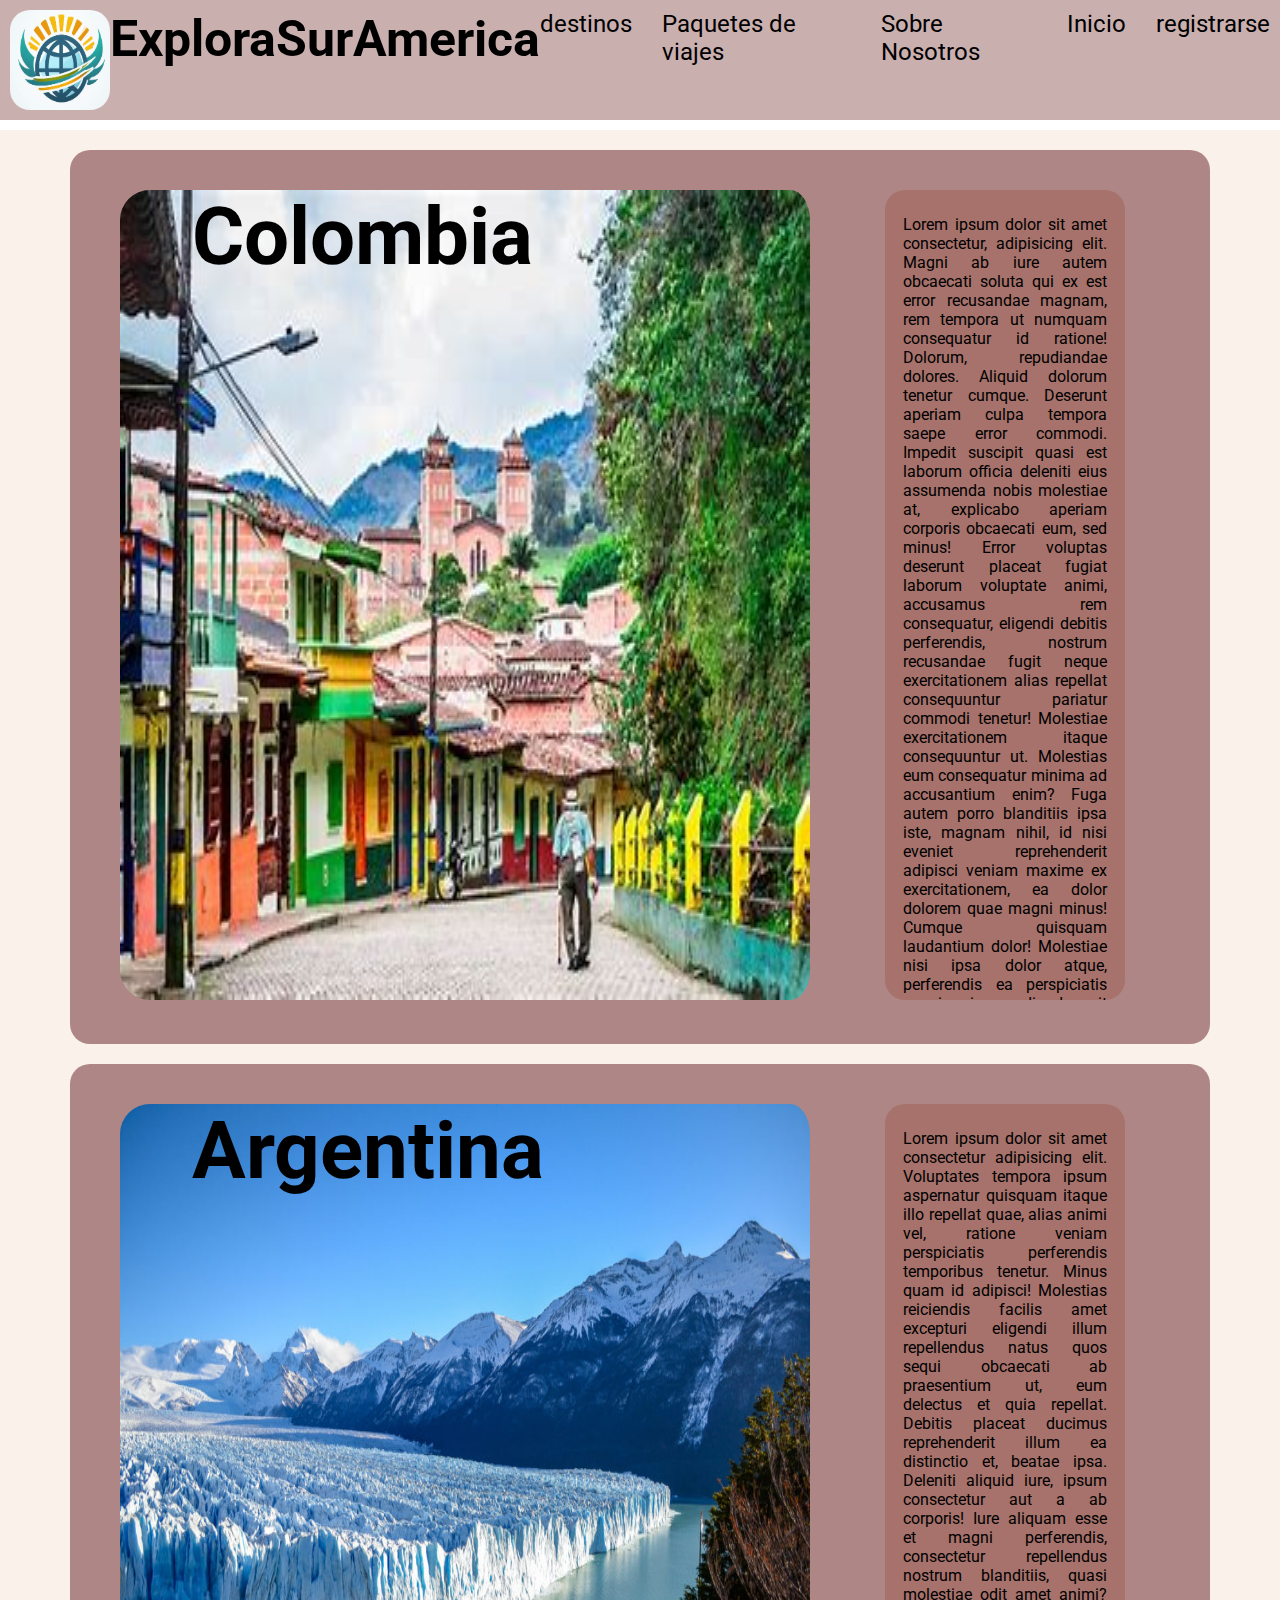
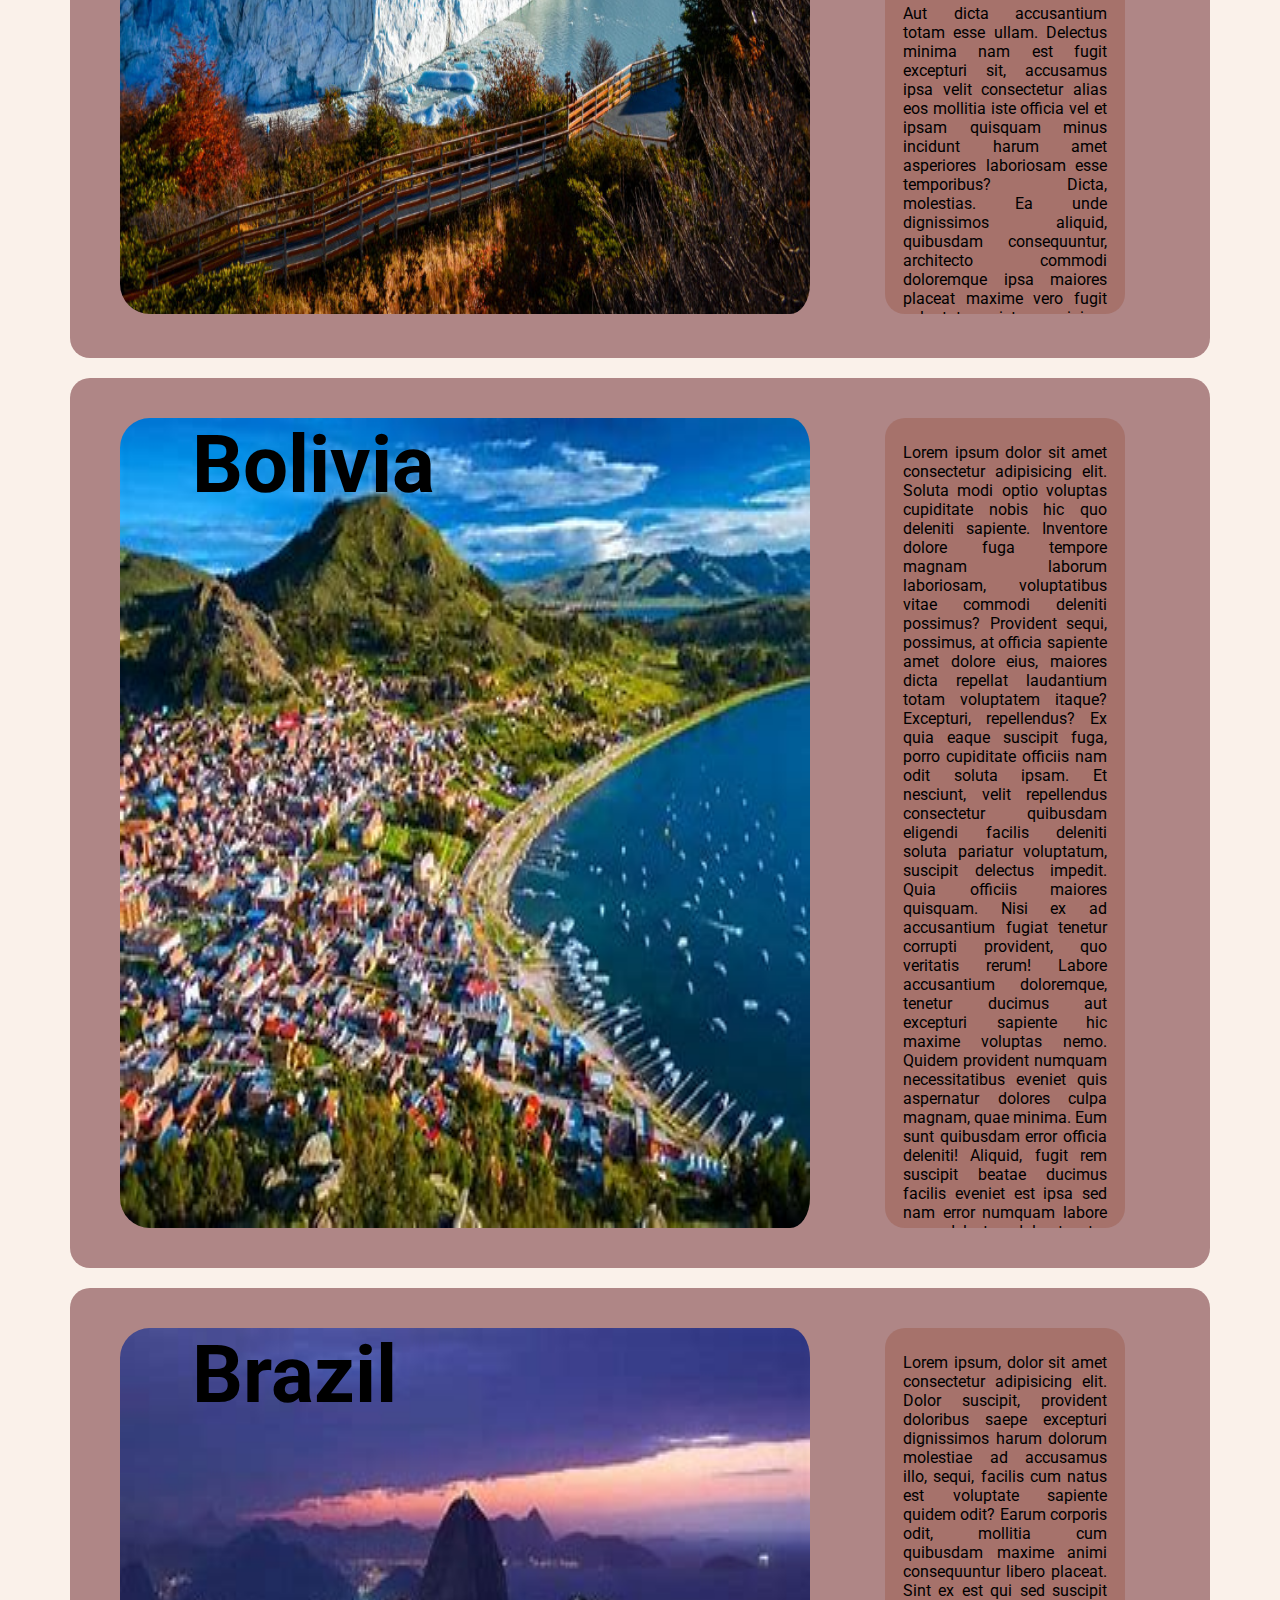
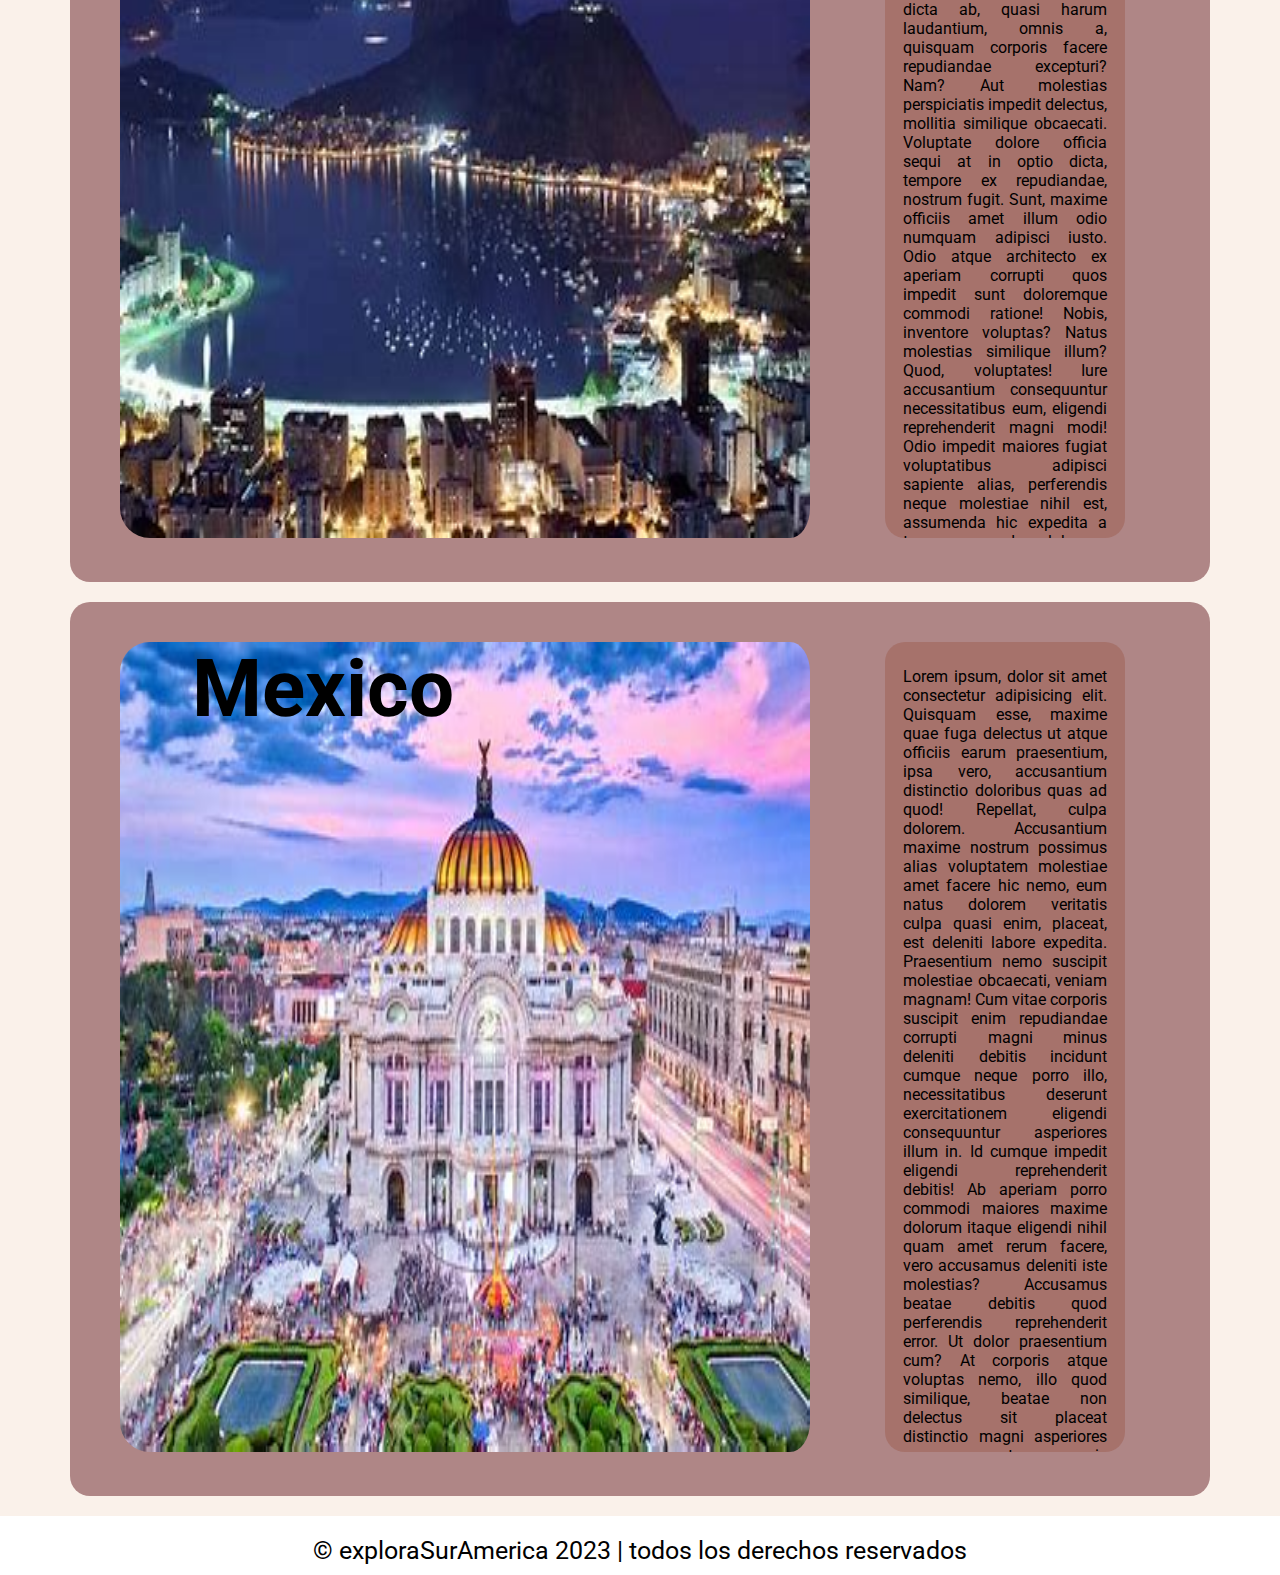
==== PAGES/destinos.html @ 79790b65 "todos los archivos subidos" ====
<!DOCTYPE html>
<html lang="en">
<head>
    <meta charset="UTF-8">
    <meta name="viewport" content="width=device-width, initial-scale=1.0">
    <link rel="stylesheet" href="../css/style.css">
    <link rel="shortcut icon" href="../img/favicon.ico" type="image/x-icon">
    <title>destinos</title>
</head>
<body>
    <header>
        
        <img src="../img/logo.jpeg" alt="logo" class="logo">
        

        <h1>ExploraSurAmerica</h1>

      <nav>
        <ul>
          <li><a href="./PAGES/destinos.html" target="_blank">destinos</a></li>
          <li><a href="./PAGES/viajes.html" target="_blank">Paquetes de viajes</a></li>
          <li><a href="./PAGES/sobre_nosotros.html" target="_blank">Sobre Nosotros</a></li>
          <li><a href="./index.html">Inicio</a></li>
          <li><a href="./registro.html" target="_blank">registrarse</a></li>
        </ul>
      </nav>
    </header>

    <main>
      <section class="destiny_container">
        
       <div class="destiny"> 
        <div class="destiny_img_container">
          <h3>Colombia</h3>
          <img src="../img/colombia.jpeg" alt=""">
        </div>

        <p class="destiny_text">Lorem ipsum dolor sit amet consectetur, adipisicing elit. Magni ab iure autem obcaecati soluta qui ex est error recusandae magnam, rem tempora ut numquam consequatur id ratione! Dolorum, repudiandae dolores.
        Aliquid dolorum tenetur cumque. Deserunt aperiam culpa tempora saepe error commodi. Impedit suscipit quasi est laborum officia deleniti eius assumenda nobis molestiae at, explicabo aperiam corporis obcaecati eum, sed minus!
        Error voluptas deserunt placeat fugiat laborum voluptate animi, accusamus rem consequatur, eligendi debitis perferendis, nostrum recusandae fugit neque exercitationem alias repellat consequuntur pariatur commodi tenetur! Molestiae exercitationem itaque consequuntur ut.
        Molestias eum consequatur minima ad accusantium enim? Fuga autem porro blanditiis ipsa iste, magnam nihil, id nisi eveniet reprehenderit adipisci veniam maxime ex exercitationem, ea dolor dolorem quae magni minus!
        Cumque quisquam laudantium dolor! Molestiae nisi ipsa dolor atque, perferendis ea perspiciatis quasi quia repudiandae sit doloremque ex consectetur! Laborum a eaque iure beatae ad, ducimus natus est voluptates molestiae.
        Odio voluptatibus reiciendis sunt molestiae veniam officia, incidunt neque similique quidem. Porro corporis ipsa maiores mollitia ex optio ipsum, rem nihil laborum nemo aliquid tempore voluptatum facere repellendus. Illo, quo?
        Vitae cum eum assumenda nam eius esse earum suscipit porro sunt est corrupti nobis distinctio a, magni, quis rerum fugiat nemo temporibus. Veritatis ullam accusamus, quisquam reiciendis quo nobis quasi?
        Optio eligendi, quo repellat distinctio assumenda, dolorem, dignissimos ea laboriosam nemo rerum itaque cupiditate temporibus laborum! Praesentium corporis fuga natus veritatis deserunt fugit animi, fugiat labore. Quod deserunt adipisci blanditiis?
        Ipsam ad libero distinctio quo, culpa sit, architecto ipsa officiis dolorum nostrum nulla maiores quos placeat voluptatum. Earum harum ipsum ipsa necessitatibus, officia sapiente labore et sit dolorem sint. Accusamus?
        Commodi aspernatur, quasi sapiente, alias cupiditate delectus illum voluptates quia quibusdam vel officia ipsam iusto libero odio veritatis iure? Temporibus eum pariatur vitae unde eveniet ipsa cum ad sequi adipisci!
        Repudiandae ut autem minus voluptatibus facilis dicta iusto nesciunt tenetur asperiores! Officiis possimus aspernatur officia mollitia repellat eum perspiciatis animi delectus soluta voluptates, sequi, reprehenderit a nihil magni distinctio! Totam.
        Quidem, ut facere vitae culpa esse delectus accusantium non quae tenetur ducimus maiores beatae facilis neque dignissimos, voluptates provident id vero. Distinctio optio facilis dolorum repellat ipsum tempora suscipit commodi?</p>
        
      </div>
        
       <div class="destiny">
        <div class="destiny_img_container">
          <h3>Argentina</h3>
          <img src="../img/ARGENTINA.jpeg" alt="">
        </div>

        <p class="destiny_text">Lorem ipsum dolor sit amet consectetur adipisicing elit. Voluptates tempora ipsum aspernatur quisquam itaque illo repellat quae, alias animi vel, ratione veniam perspiciatis perferendis temporibus tenetur. Minus quam id adipisci!
        Molestias reiciendis facilis amet excepturi eligendi illum repellendus natus quos sequi obcaecati ab praesentium ut, eum delectus et quia repellat. Debitis placeat ducimus reprehenderit illum ea distinctio et, beatae ipsa.
        Deleniti aliquid iure, ipsum consectetur aut a ab corporis! Iure aliquam esse et magni perferendis, consectetur repellendus nostrum blanditiis, quasi molestiae odit amet animi? Aut dicta accusantium totam esse ullam.
        Delectus minima nam est fugit excepturi sit, accusamus ipsa velit consectetur alias eos mollitia iste officia vel et ipsam quisquam minus incidunt harum amet asperiores laboriosam esse temporibus? Dicta, molestias.
        Ea unde dignissimos aliquid, quibusdam consequuntur, architecto commodi doloremque ipsa maiores placeat maxime vero fugit voluptate iste minima molestiae a optio, distinctio neque beatae excepturi quia deserunt obcaecati! Ex, praesentium!
        Tempora non dolorem ab repellendus reprehenderit, molestias sint labore. Ipsam amet commodi perferendis eveniet nemo labore, veniam distinctio animi vitae aut. Ut aliquam quam illum harum magni iusto accusantium laboriosam?
        Modi sapiente veritatis enim quia blanditiis ut exercitationem suscipit debitis? Ut eos quod natus. Aperiam laboriosam adipisci dolores velit nostrum cupiditate ab maxime reprehenderit quas? Hic nesciunt dolores veritatis incidunt?
        Iste, dicta, qui repudiandae eveniet laboriosam ea velit in officia earum non id vitae. Dolores quaerat vero exercitationem animi dicta, eaque minima fugit, consequuntur, consequatur tempora odit repellendus rem eos!
        Nesciunt, atque distinctio assumenda et voluptatem dolorum aliquid fuga nisi. Sint alias illum quos debitis repellendus iusto eum assumenda impedit nulla nostrum hic, a cum. Obcaecati quia modi amet similique.
        Perferendis quas incidunt atque dolorem placeat, harum dolor aliquam suscipit consequuntur modi dolores totam inventore alias quis, distinctio eligendi veniam. Velit ducimus impedit maxime hic culpa doloremque eligendi delectus quidem!
        Dolores quos dolorem, accusamus distinctio debitis facere quam, natus cum soluta tempore molestias voluptatem eligendi impedit illum deleniti quaerat suscipit! Cupiditate odit unde facere natus nobis expedita, explicabo vitae harum.
        Debitis, vero libero fugit asperiores assumenda magnam soluta veniam nam fugiat? Ducimus dolore nihil nulla corrupti quo accusamus distinctio deserunt fuga? Nobis placeat adipisci magnam eos quos odit consectetur error?</p>
      </div>
        
      <div class="destiny"> 
       <div class="destiny_img_container card">
          <h3>Bolivia</h3>
          <img src="../img/BOLIVIA.jpeg" alt="">
        </div> 

        <p class="destiny_text">Lorem ipsum dolor sit amet consectetur adipisicing elit. Soluta modi optio voluptas cupiditate nobis hic quo deleniti sapiente. Inventore dolore fuga tempore magnam laborum laboriosam, voluptatibus vitae commodi deleniti possimus?
        Provident sequi, possimus, at officia sapiente amet dolore eius, maiores dicta repellat laudantium totam voluptatem itaque? Excepturi, repellendus? Ex quia eaque suscipit fuga, porro cupiditate officiis nam odit soluta ipsam.
        Et nesciunt, velit repellendus consectetur quibusdam eligendi facilis deleniti soluta pariatur voluptatum, suscipit delectus impedit. Quia officiis maiores quisquam. Nisi ex ad accusantium fugiat tenetur corrupti provident, quo veritatis rerum!
        Labore accusantium doloremque, tenetur ducimus aut excepturi sapiente hic maxime voluptas nemo. Quidem provident numquam necessitatibus eveniet quis aspernatur dolores culpa magnam, quae minima. Eum sunt quibusdam error officia deleniti!
        Aliquid, fugit rem suscipit beatae ducimus facilis eveniet est ipsa sed nam error numquam labore quos delectus dolor tenetur ratione quidem, eligendi eius doloribus deserunt laboriosam eum aliquam vero. Rerum.
        Possimus eius saepe nobis quasi, repellendus eos incidunt! Eum, mollitia minus libero tempore ab maiores dolore amet consequuntur, error facilis quod! Quod, fuga? Debitis suscipit expedita doloribus laboriosam ipsa iure.
        Libero maiores magnam, distinctio repellendus ut veniam quis numquam voluptates! Incidunt, quo omnis voluptatibus odit inventore unde nihil porro atque nam, molestias alias beatae! Alias sapiente nesciunt sint mollitia maiores?
        Architecto esse, tempora laborum amet quos quod veritatis quasi, eligendi, molestias assumenda enim. Numquam similique accusantium officia ipsa, repudiandae illum doloribus eaque cum rerum quibusdam dicta ex veniam quis tenetur?
        Aut vel quibusdam, error excepturi voluptate iste reiciendis quae consequatur officia laboriosam, soluta libero, atque enim. Tempore ea sunt repellendus similique molestias, nihil nisi impedit accusamus veritatis, quo expedita facere.
        Nihil tenetur totam illo odit! Voluptate, voluptas illo alias fugiat omnis optio fugit perspiciatis aperiam nobis amet enim soluta sapiente praesentium. Temporibus quos quo at odit esse molestias explicabo dolorum.
        Minima beatae optio placeat laudantium, quam eligendi voluptatibus dignissimos minus eius explicabo earum. Amet dolorum libero doloribus nostrum neque quas facilis, ratione a architecto unde culpa odio deleniti magnam tempora!
        Quidem, doloribus molestiae cupiditate voluptatum corporis quos earum aliquam et. Adipisci eos modi itaque distinctio ullam explicabo necessitatibus iure voluptatibus exercitationem. Quam dolorum voluptas doloremque, laudantium voluptatibus officiis beatae pariatur.</p>
      </div>
        
       <div class="destiny">  
        <div class="destiny_img_container">
          <h3>Brazil</h3>
          <img src="../img/BRAZIL.jpeg" alt="">
        </div>

        <p class="destiny_text">Lorem ipsum, dolor sit amet consectetur adipisicing elit. Dolor suscipit, provident doloribus saepe excepturi dignissimos harum dolorum molestiae ad accusamus illo, sequi, facilis cum natus est voluptate sapiente quidem odit?
        Earum corporis odit, mollitia cum quibusdam maxime animi consequuntur libero placeat. Sint ex est qui sed suscipit dicta ab, quasi harum laudantium, omnis a, quisquam corporis facere repudiandae excepturi? Nam?
        Aut molestias perspiciatis impedit delectus, mollitia similique obcaecati. Voluptate dolore officia sequi at in optio dicta, tempore ex repudiandae, nostrum fugit. Sunt, maxime officiis amet illum odio numquam adipisci iusto.
        Odio atque architecto ex aperiam corrupti quos impedit sunt doloremque commodi ratione! Nobis, inventore voluptas? Natus molestias similique illum? Quod, voluptates! Iure accusantium consequuntur necessitatibus eum, eligendi reprehenderit magni modi!
        Odio impedit maiores fugiat voluptatibus adipisci sapiente alias, perferendis neque molestiae nihil est, assumenda hic expedita a tempora unde laborum necessitatibus recusandae harum ratione esse eligendi ipsum! Illum, autem perferendis!
        Consequatur hic rem nobis laboriosam quia. Quia molestiae id corporis vitae laboriosam, mollitia itaque ex at cupiditate obcaecati repudiandae sit nobis modi. Laborum fugit quisquam placeat eos inventore sint dolor.
        Assumenda fuga qui placeat rem ea magni accusamus quis pariatur magnam, impedit deleniti doloribus omnis odio neque animi porro amet blanditiis sapiente veritatis. Eum illo eligendi sapiente, aliquam debitis assumenda.
        Officiis, deleniti odio! Ipsa beatae officiis sed exercitationem, unde aperiam dolorum repellendus cum eaque. Reiciendis ab, molestias in illum voluptas ex distinctio delectus eos iure odit similique sint, veritatis animi?
        Fugit eius quaerat quasi vel adipisci officia ratione harum mollitia dolor magni maxime quo numquam explicabo voluptate veniam aperiam consequatur omnis voluptatem, aliquam tempore optio dolores? Quo obcaecati itaque illum.
        Odio accusantium, odit obcaecati ipsam saepe cum animi fugit maxime, molestiae, numquam iure reprehenderit! Corporis, perspiciatis est, blanditiis corrupti in eos non commodi ipsam libero animi tempora modi at incidunt.
        Voluptatem, aperiam odio expedita alias quidem illo ea mollitia doloribus numquam sunt, ratione corrupti distinctio commodi? Vel nihil ab voluptatem aperiam vero officia, quis nemo debitis, fugiat nisi veritatis exercitationem!
        Numquam consequuntur quasi laborum. Et excepturi explicabo velit, officia aperiam blanditiis aut. Iure voluptas, asperiores impedit ad saepe labore quidem ratione at sed inventore perspiciatis, esse soluta quos facere obcaecati.</p>
      </div>
        
       <div class="destiny">
        <div class="destiny_img_container">
          <h3>Mexico</h3>
          <img src="../img/MEXICO.jpeg" alt="">
        </div>

        <p class="destiny_text">Lorem ipsum, dolor sit amet consectetur adipisicing elit. Quisquam esse, maxime quae fuga delectus ut atque officiis earum praesentium, ipsa vero, accusantium distinctio doloribus quas ad quod! Repellat, culpa dolorem.
        Accusantium maxime nostrum possimus alias voluptatem molestiae amet facere hic nemo, eum natus dolorem veritatis culpa quasi enim, placeat, est deleniti labore expedita. Praesentium nemo suscipit molestiae obcaecati, veniam magnam!
        Cum vitae corporis suscipit enim repudiandae corrupti magni minus deleniti debitis incidunt cumque neque porro illo, necessitatibus deserunt exercitationem eligendi consequuntur asperiores illum in. Id cumque impedit eligendi reprehenderit debitis!
        Ab aperiam porro commodi maiores maxime dolorum itaque eligendi nihil quam amet rerum facere, vero accusamus deleniti iste molestias? Accusamus beatae debitis quod perferendis reprehenderit error. Ut dolor praesentium cum?
        At corporis atque voluptas nemo, illo quod similique, beatae non delectus sit placeat distinctio magni asperiores cumque nostrum omnis deleniti officia saepe rem necessitatibus nam est sunt aspernatur expedita. Obcaecati!
        Eveniet porro, cupiditate unde velit aperiam perspiciatis provident incidunt voluptate quisquam qui inventore dicta odit magni temporibus aliquam facere laudantium voluptatum in praesentium! Exercitationem necessitatibus similique eos, libero mollitia consequuntur.
        Totam quidem consectetur soluta, animi molestias quia placeat aspernatur eaque sint nulla sit eligendi quos accusantium voluptatem facere. Voluptatibus dolor suscipit consectetur reprehenderit velit numquam laboriosam et modi nobis similique.
        Enim minima animi tempora aperiam ut a eveniet debitis consequatur labore magnam voluptatum consectetur libero, commodi sunt fuga unde. Facere in eaque saepe error tempore perferendis, cumque excepturi sit illum.
        Quae vel corporis ex dolor nihil laudantium quibusdam eveniet dolores soluta debitis est atque, tenetur nulla, praesentium iusto. Quos molestiae doloribus assumenda quidem excepturi totam mollitia delectus labore, itaque consequatur.
        Adipisci laudantium ullam consequuntur ea quam vitae, itaque eligendi culpa vel architecto ab soluta quis, officiis temporibus vero, quibusdam ducimus? Voluptatum ullam repellendus sapiente tenetur odit consequatur praesentium aperiam dolorum.
        Quasi cum incidunt veritatis debitis unde eius impedit aspernatur cupiditate labore, id porro consequatur laborum architecto, optio voluptatem placeat nobis. Ut, corporis! Quos sequi nisi, hic non laboriosam atque error.
        At veritatis accusamus esse ipsum doloribus veniam reiciendis, eius blanditiis sequi cupiditate architecto beatae nihil minima iure. Doloremque rerum sunt quas, numquam excepturi in, ex pariatur accusantium nostrum, quae porro.</p>
      </div>
      </section>
    </main>

    <footer>
      &copy; exploraSurAmerica 2023 | todos los derechos reservados
    </footer>
</body>
</html>
---- css/style.css ----
@import url('https://fonts.googleapis.com/css2?family=Roboto:ital,wght@0,100;0,300;0,400;0,500;0,700;1,100;1,300;1,400;1,500;1,700&display=swap');

*{
    color: #000;
    margin: 0;
    padding: 0;
    box-sizing: border-box;
    font-family: 'Roboto', sans-serif;
}

h1{
    font-size: 50px;
}

.welcome{
    font-size: 45px;
}

.tittle_0_p{
    text-align: center;
    font-size: 25px;
    margin: 5px 20px;
    padding: 5px 200px;
}

nav{
    font-size: 24px;
    display: flex;
    gap: .3125rem;
    flex-wrap: wrap;
}

ul{
    display: flex;
    gap: 30px;
    list-style: none;
}

main{
    background-color: #f5e4d785;
}

.tittle_h2{
    font-size: 35px;
    text-align: center;
}

.tittle_p{
    font-size: 25px;
}

a{
    text-decoration: none;
    font-size: 24px;
}

a:hover{
    color: #ffffff;
    text-decoration: underline;
}

header{
    background-color: #af8686a9;
    padding: 10px 10px;
    display: flex;
    justify-content: space-between;
}

.logo{
    width: 100px;
    height: 100px;
    border-radius: 20px;
}

.tittle_0{
 text-align: center;
}

.tittle{
text-align: center;

}

.card_container{
    position: relative;
    display: flex;
    gap: 15px;
    margin: 20 50px;
    padding: 20px;
    flex-wrap: wrap;
    align-items: center;
    justify-content: center;
}

.card{
    display: flex;
    flex-direction: column;    
}

.card_img{
    width: 400px;
    height: 250px;
    border-radius: 20px;
    padding: 5px;
    margin: 15px 70px;
}


.card_1{
    position: relative;
    display: inline-block;
}
.card_2{
    position: relative;
    display: inline-block;
}
.card_3{
    position: relative;
    display: inline-block;
}
.card_4{
    position: relative;
    display: inline-block;
}
.card_5{
    position: relative;
    display: inline-block;
}
.card_6{
    position: relative;
    display: inline-block;
}

.card_p{
     position: absolute;
     bottom: 40px;
     left: 90px;
    font-size: 35px;
    color: aliceblue;
}

.recom_card_container{
    width: 100%;
    display: flex;
    gap: .3125rem;
}

.recom_card{
    width: 100%;
    margin: 20px;
    border-radius: 20px;
    background-color: #f5e4d785;
}

.recom_card img{
    width: 100%;
    height: 210px;
}

.recom_card_text{
    padding: 15px;
    text-align: center;
}

.container_info{
    padding: 10px 50px;
}

.container_info p{
    text-align: center;
    padding: 7px;
}

.container_info h2{
    text-align: center;
}

.destiny_container{
    display: flex;
    flex-direction: column;
    margin: 10px 70px;
    padding-bottom: 20px;
}

.destiny_img_container{
    padding: 20px 15px;
}   

.destiny_img_container img{
    height: 90vh;
    border-radius: 30px;
    padding-right: 10px;
    max-width: 700px;
}

.destiny_img_container h3{
    position: absolute;
    left: 15%;
    font-size: 80px;
} 

.destiny{
    margin-top: 20px;
    border-radius: 20px;
    background-color: #af8686;
    display: flex;
    padding: 20px 35px;
}

.destiny_text{
    height: 90vh;
    border-radius: 20px;
    background-color: #a36b61ba;
    padding: 25px 18px;
    text-align: justify;
    margin: 20px 50px;
    overflow: hidden;
}

.card_travel_container{
    display: grid;
    grid-template-columns: repeat(4, 1fr);
    width: 100%;
    gap: 20px;
    padding: 30px 25px 30px 2px;
}

.travel_card{
    width: 100%;
    border-radius: 30px;
    background-color: #855454;
    overflow: hidden;
}

.travel_card img{
    width: 100%;
    height: 350px;
    border-radius: 30px;
}

.travel_card h3{
    width: 100%;
    padding: 5px 20px;
    font-size: 30px;
}

.travel_card p{
    width: 100%;
    font-weight: bold;
    font-size: 30px;
    padding-top: 80px;
    position: relative;
    bottom: 7px;
    left: 15px;

}

.form{
    height: 100vh;
}

.form p{
    text-align: center;
    padding: 35px;
}

.form p a{
    text-decoration: none;
    color: #996666d2;
    margin-left: 15px;
}

.form p a:hover{
    text-decoration: underline;
}

.is_container {
    display: flex;
    flex-direction: column;
}

@media (width <= 1276px) {
    *{
        width: fit-content;
    }

    header{
        width: 100%;
        flex-direction: column;
        gap: 15px;
        justify-content: center;
        align-items: center;
    }
    
    nav{
        display: flex;
    }

    .welcome{
        padding-left: 100px;
    }

    .tittle_p{
        padding-left: 100px;
    }

    .tittle_h2{
        padding-left: 100px;
    }

    @media (min-width: 320px), (max-width: 1024px) {
        .recom_card_container{
            display: flex;
            flex-direction: column;
            width: 95%;
        }

        .recom_card{
            width: 100%;
            display: grid;
            grid-template-columns: repeat(2, 1fr);
        }

        .recom_card figure {
            width: 100%;
        }

        .recom_card_text{
            display: flex;
            flex-direction: column;
            gap: .75rem;
            justify-content: center;
            align-items: center;
        }

        .card_travel_container{
            display: grid;
            grid-template-columns: repeat(2, 1fr);
        }

        }
    }

footer{
    font-size: 25px;
    padding: 10px;
    text-align: center;
}
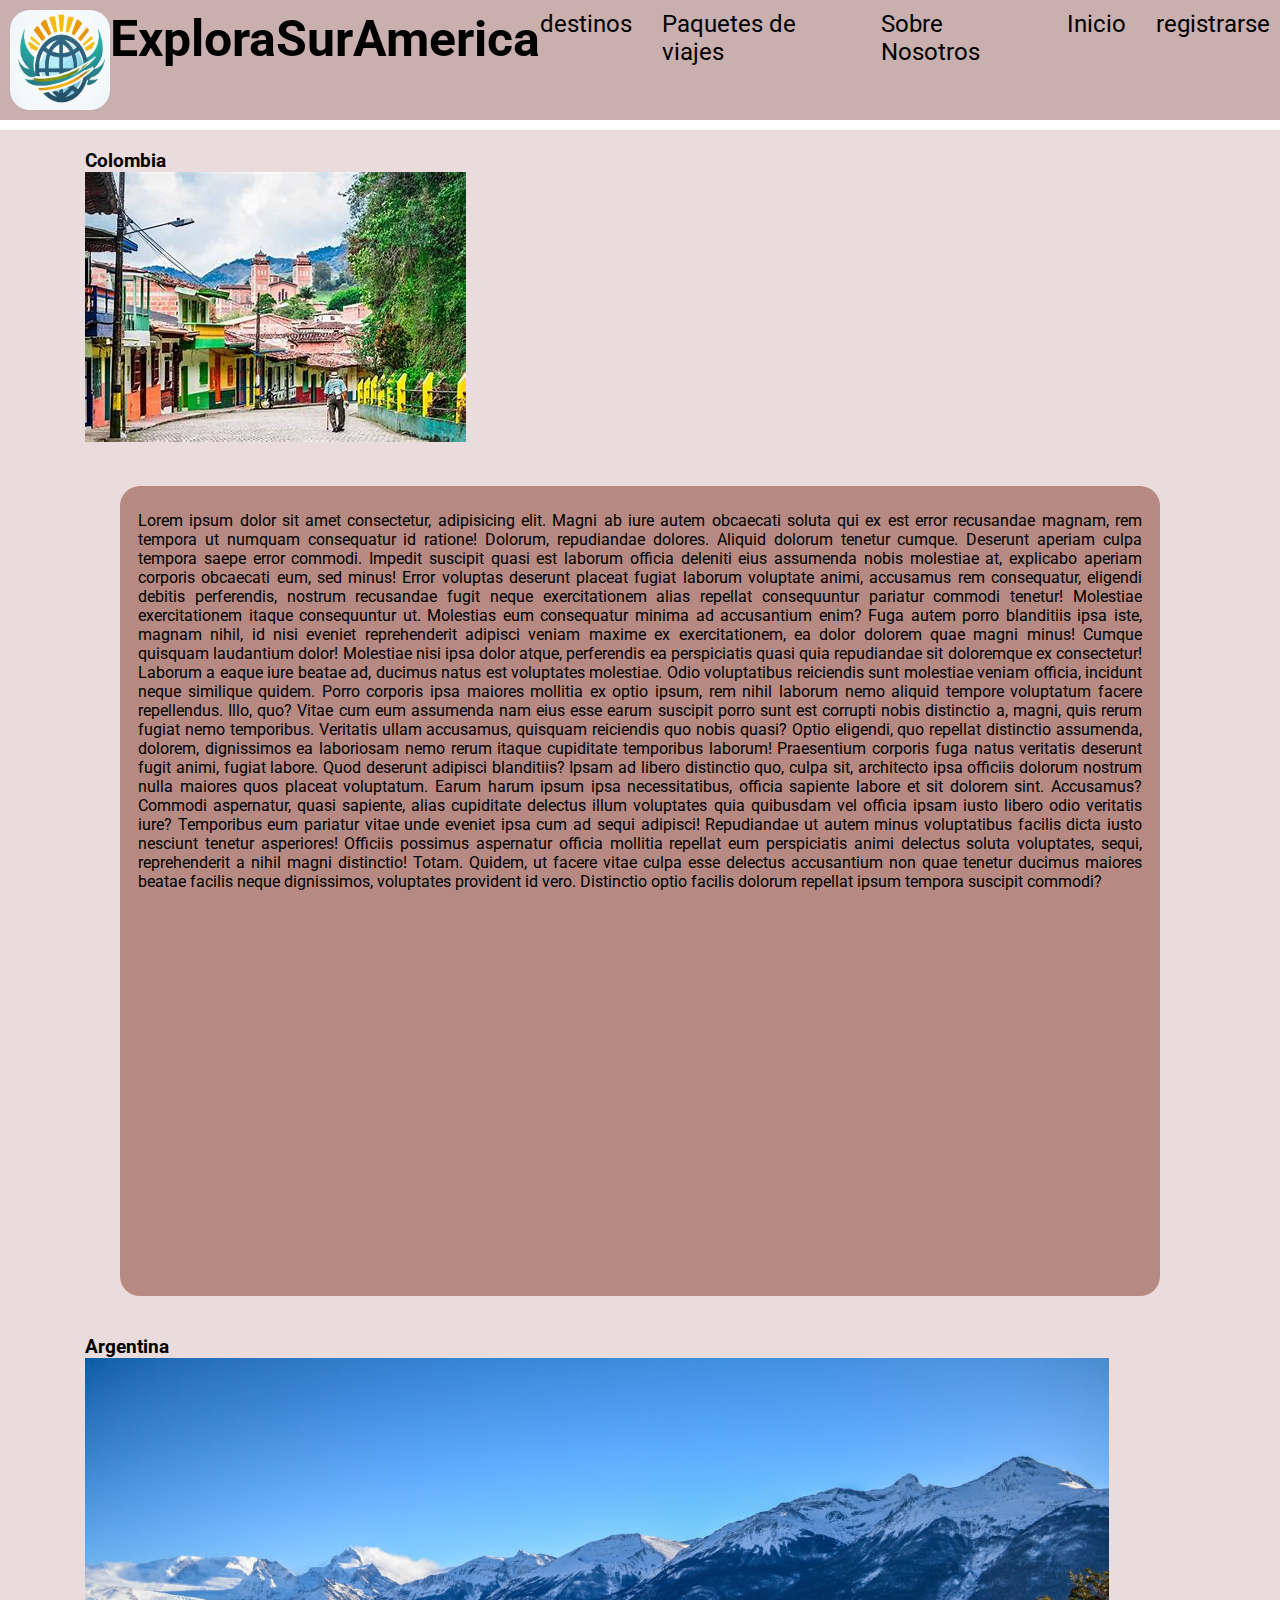
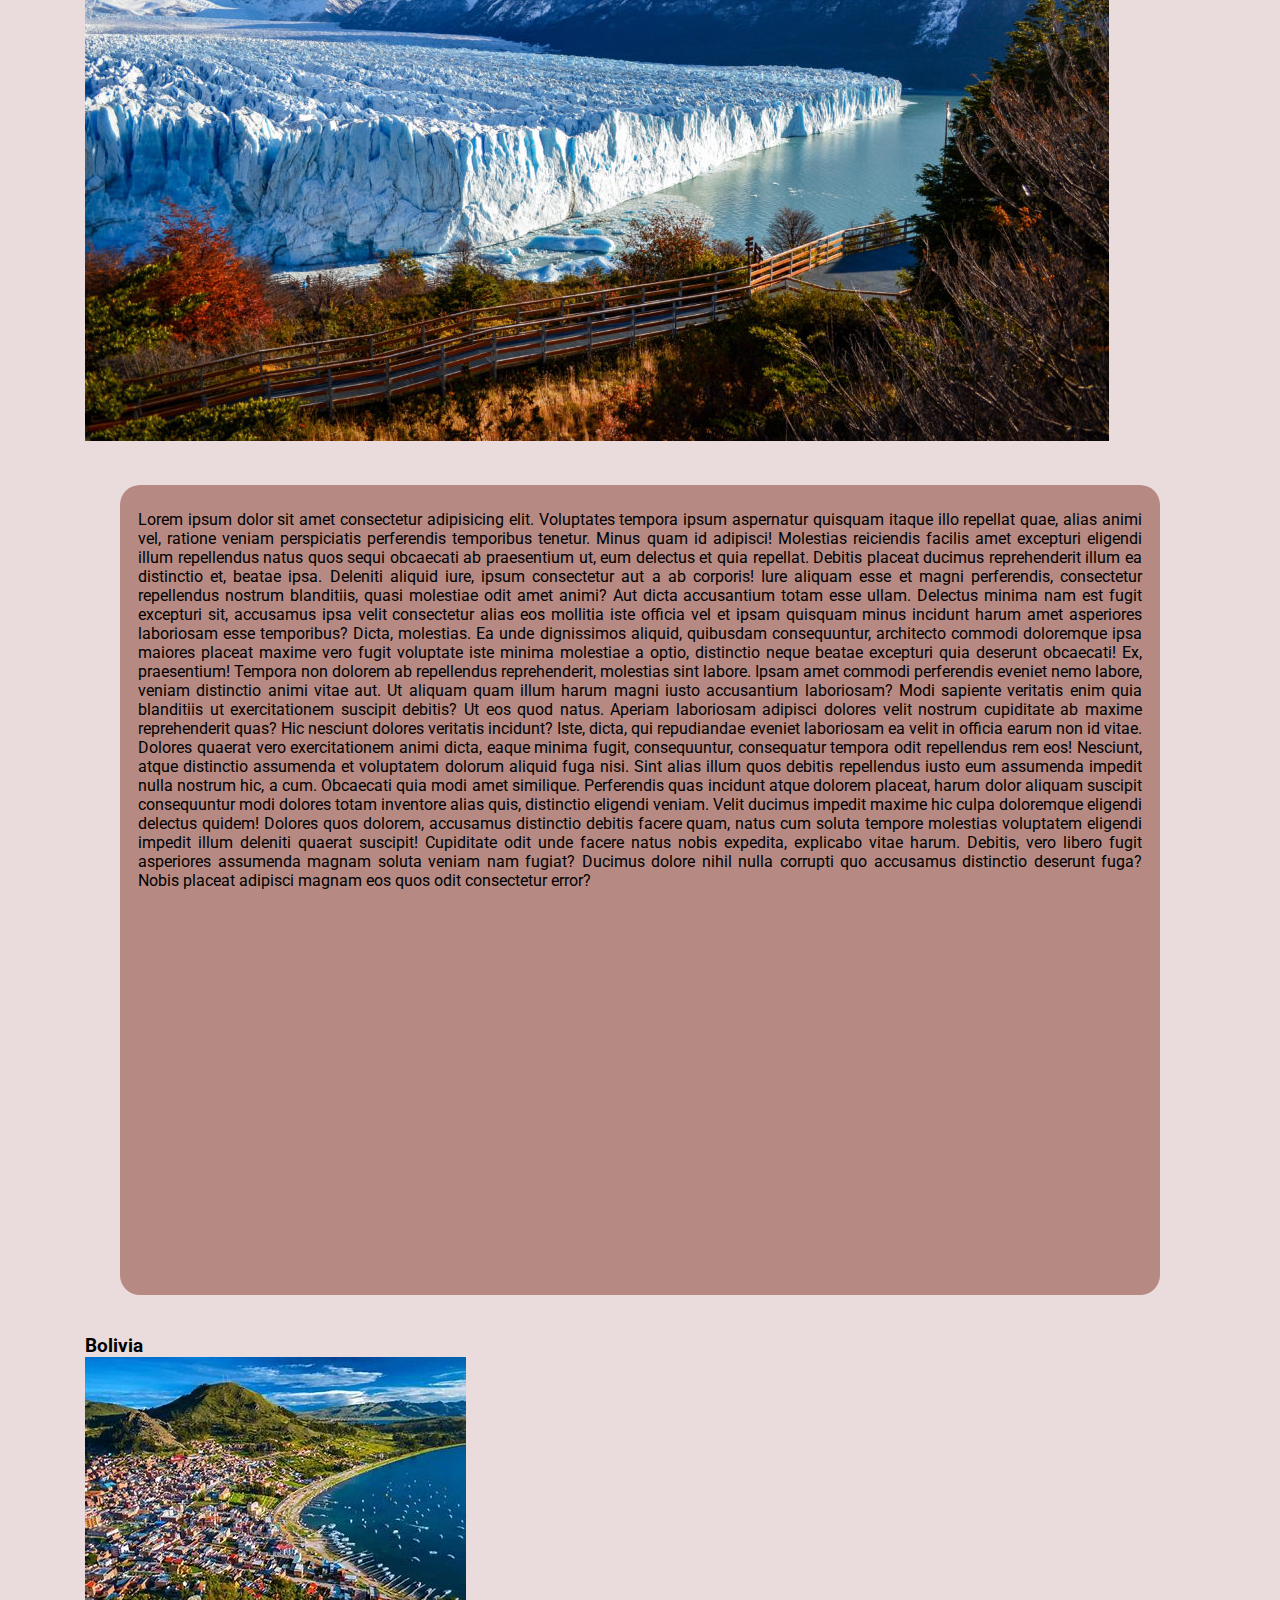
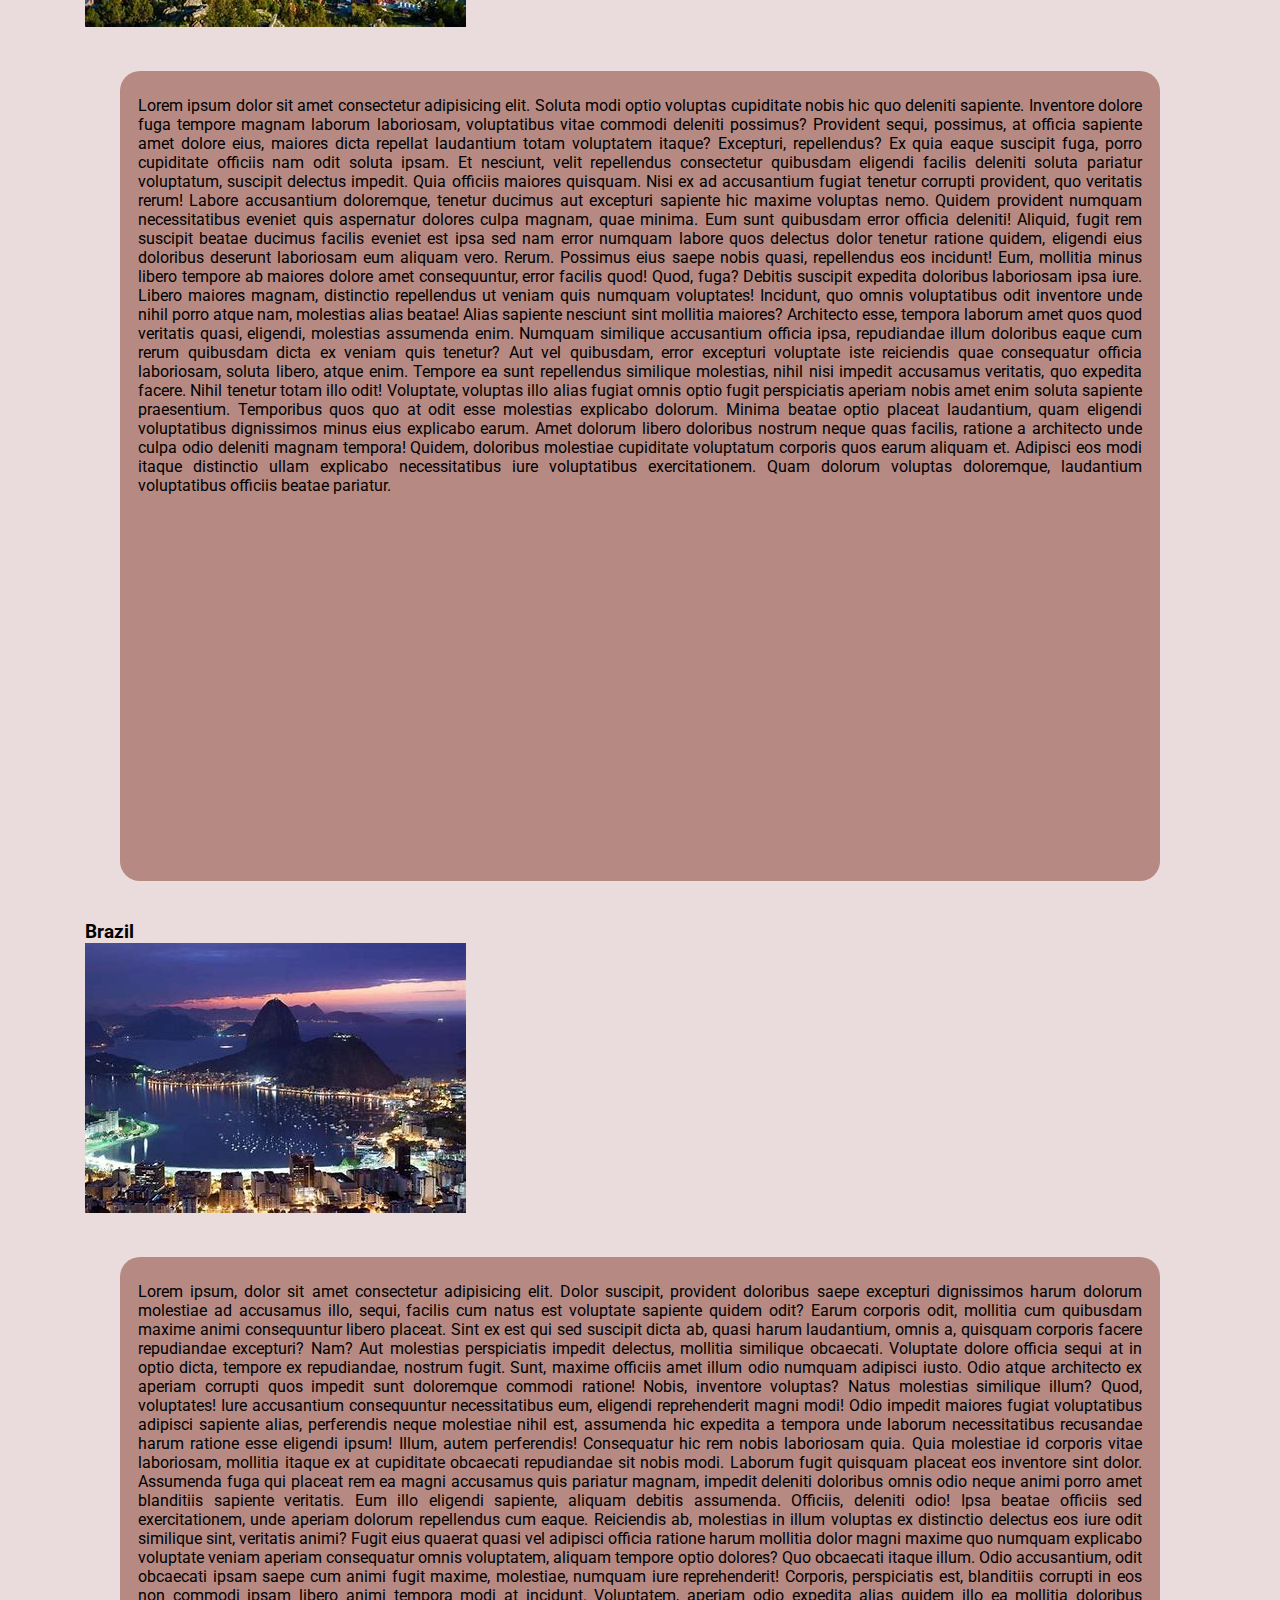
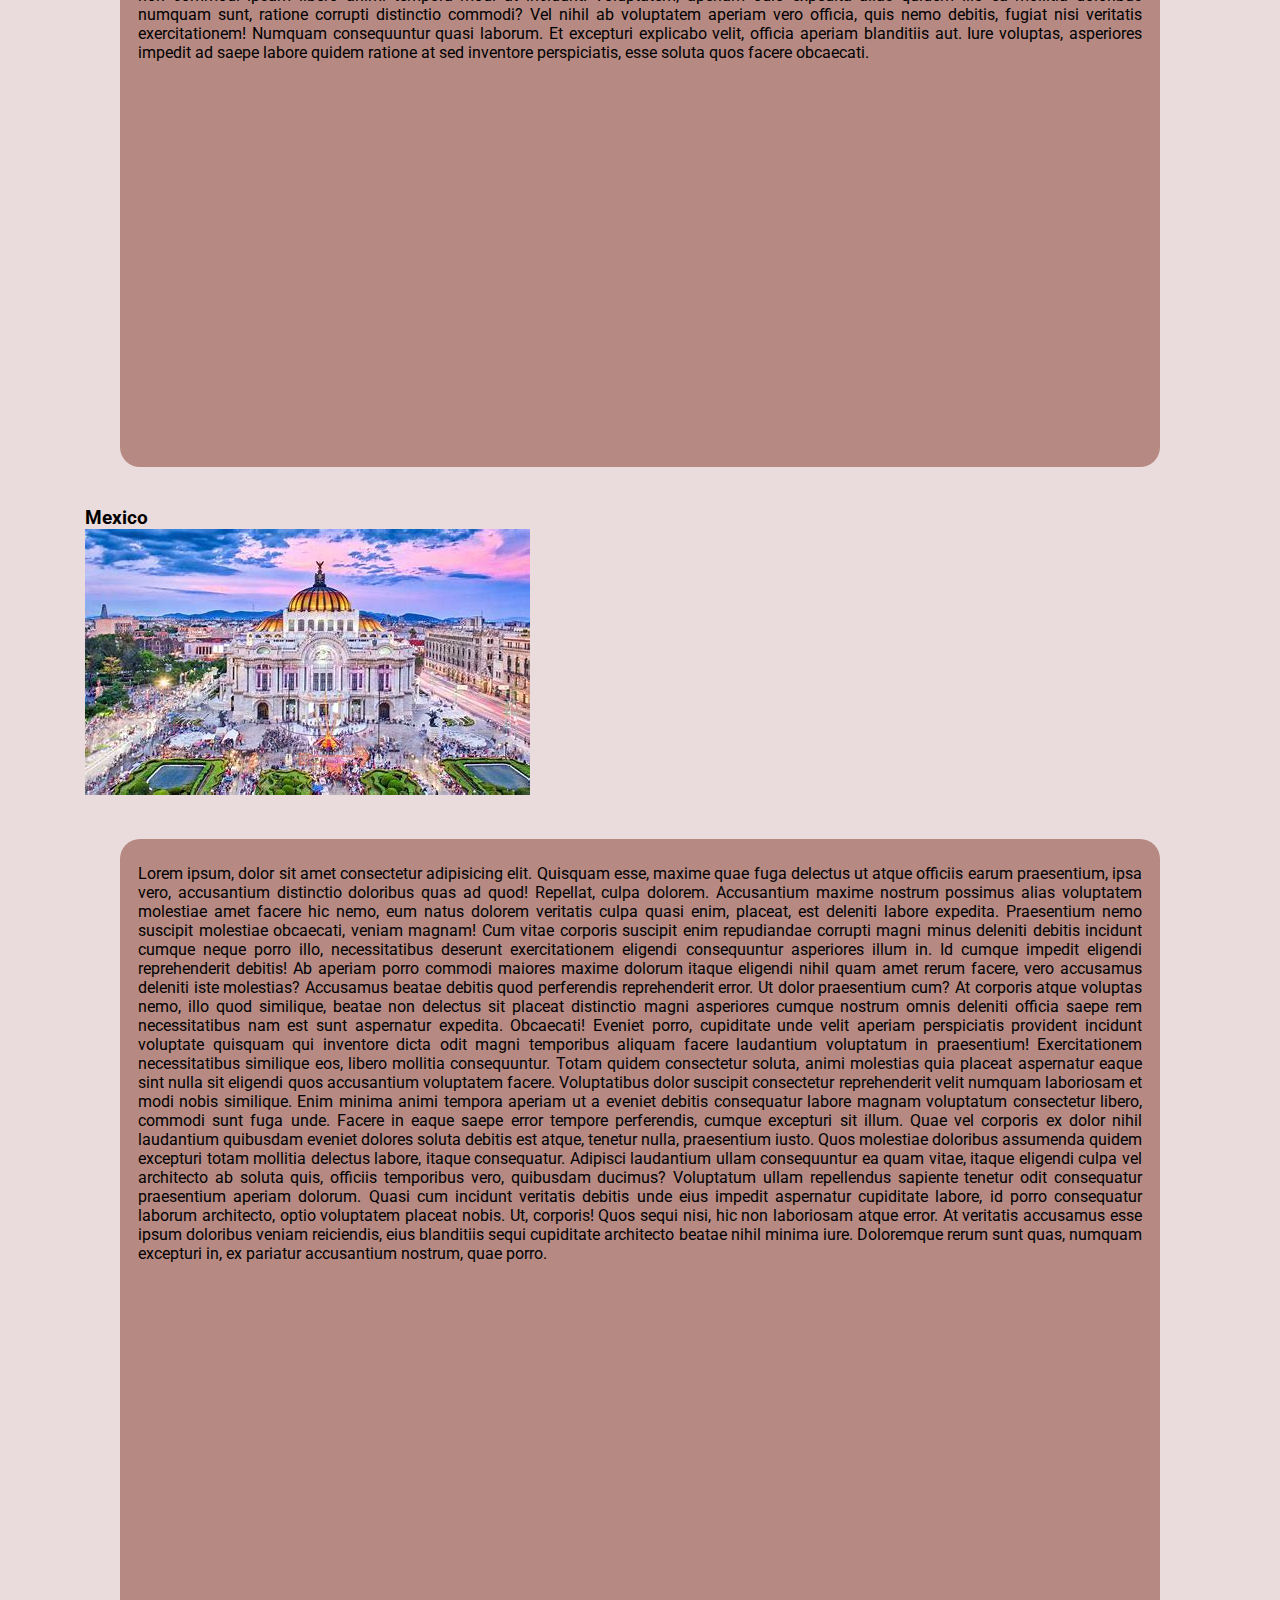
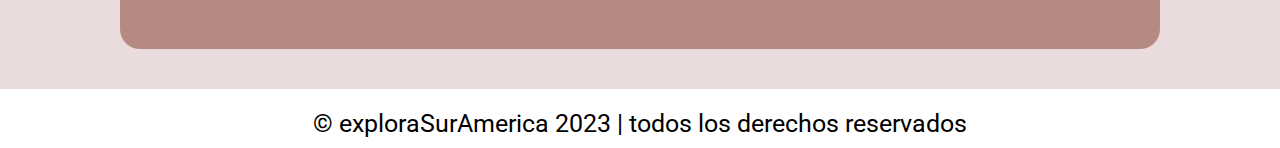
==== commit f796355e: "corriguendo la altura" ====
--- a/PAGES/destinos.html
+++ b/PAGES/destinos.html
@@ -3,8 +3,8 @@
 <head>
     <meta charset="UTF-8">
     <meta name="viewport" content="width=device-width, initial-scale=1.0">
-    <link rel="stylesheet" href="../css/style.css">
     <link rel="shortcut icon" href="../img/favicon.ico" type="image/x-icon">
+    <link rel="stylesheet" href="../css/main.css">
     <title>destinos</title>
 </head>
 <body>
@@ -17,10 +17,10 @@
 
       <nav>
         <ul>
-          <li><a href="./PAGES/destinos.html" target="_blank">destinos</a></li>
-          <li><a href="./PAGES/viajes.html" target="_blank">Paquetes de viajes</a></li>
-          <li><a href="./PAGES/sobre_nosotros.html" target="_blank">Sobre Nosotros</a></li>
-          <li><a href="./index.html">Inicio</a></li>
+          <li><a href="./destinos.html">destinos</a></li>
+          <li><a href="./viajes.html" target="_blank">Paquetes de viajes</a></li>
+          <li><a href="./sobre_nosotros.html" target="_blank">Sobre Nosotros</a></li>
+          <li><a href="../index.html">Inicio</a></li>
           <li><a href="./registro.html" target="_blank">registrarse</a></li>
         </ul>
       </nav>
--- a/css/main.css
+++ b/css/main.css
@@ -0,0 +1,307 @@
+@import url("https://fonts.googleapis.com/css2?family=Roboto:ital,wght@0,100;0,300;0,400;0,500;0,700;1,100;1,300;1,400;1,500;1,700&display=swap");
+* {
+  color: #000;
+  margin: 0;
+  padding: 0;
+  box-sizing: border-box;
+  font-family: "Roboto", sans-serif;
+}
+
+header {
+  background-color: rgba(175, 134, 134, 0.662745098);
+  padding: 10px 10px;
+  display: flex;
+  justify-content: space-between;
+}
+header h1 {
+  font-size: 50px;
+}
+header .logo {
+  width: 100px;
+  height: 100px;
+  border-radius: 20px;
+}
+header nav {
+  font-size: 24px;
+  display: flex;
+  gap: 0.3125rem;
+  flex-wrap: wrap;
+}
+header nav ul {
+  display: flex;
+  gap: 30px;
+  list-style: none;
+}
+header nav ul li a {
+  text-decoration: none;
+  font-size: 24px;
+}
+header nav ul li a:hover {
+  color: rgb(228, 232, 236);
+}
+
+main {
+  background-color: rgba(177, 129, 129, 0.274);
+}
+main .tittle_0 {
+  text-align: center;
+}
+main .tittle_0 .welcome {
+  font-size: 45px;
+}
+main .tittle_0 .tittle_0_p {
+  text-align: center;
+  font-size: 25px;
+  margin: 5px 20px;
+  padding: 5px 200px;
+}
+main .tittle {
+  text-align: center;
+}
+main .tittle .tittle_h2 {
+  font-size: 35px;
+  text-align: center;
+}
+main .tittle .tittle_p {
+  font-size: 25px;
+}
+main .card_container {
+  position: relative;
+  display: flex;
+  gap: 15px;
+  margin: 20 50px;
+  padding: 20px;
+  flex-wrap: wrap;
+  align-items: center;
+  justify-content: center;
+}
+main .card_container .card_1 {
+  position: relative;
+  display: inline-block;
+  transition: 1.5s;
+}
+main .card_container .card_2 {
+  position: relative;
+  display: inline-block;
+  transition: 1.5s;
+}
+main .card_container .card_3 {
+  position: relative;
+  display: inline-block;
+  transition: 1.5s;
+}
+main .card_container .card_4 {
+  position: relative;
+  display: inline-block;
+  transition: 1.5s;
+}
+main .card_container .card_5 {
+  position: relative;
+  display: inline-block;
+  transition: 1.5s;
+}
+main .card_container .card_6 {
+  position: relative;
+  display: inline-block;
+  transition: 1.5s;
+}
+main .card_container .card_1:hover {
+  transform: translate(-30px, -20px);
+}
+main .card_container .card_2:hover {
+  transform: translate(-30px, -20px);
+}
+main .card_container .card_3:hover {
+  transform: translate(-30px, -20px);
+}
+main .card_container .card_4:hover {
+  transform: translate(-30px, -20px);
+}
+main .card_container .card_5:hover {
+  transform: translate(-30px, -20px);
+}
+main .card_container .card_6:hover {
+  transform: translate(-30px, -20px);
+}
+main .card_container .card {
+  display: flex;
+  flex-direction: column;
+}
+main .card_container .card .card_img {
+  width: 400px;
+  height: 250px;
+  border-radius: 20px;
+  padding: 5px;
+  margin: 15px 70px;
+}
+main .card_container .card .card_p {
+  position: absolute;
+  bottom: 40px;
+  left: 90px;
+  font-size: 35px;
+  color: aliceblue;
+}
+main .tittle_h2 {
+  text-align: center;
+}
+main .recom_card_container {
+  width: 100%;
+  display: flex;
+  gap: 0.3125rem;
+}
+main .recom_card_container .recom_card {
+  width: 100%;
+  margin: 20px;
+  border-radius: 20px;
+  background-color: rgba(245, 228, 215, 0.5215686275);
+}
+main .recom_card_container .recom_card img {
+  width: 100%;
+  height: 210px;
+}
+main .recom_card_container .recom_card .recom_card_text {
+  padding: 15px;
+  text-align: center;
+}
+
+main .destiny_container {
+  display: flex;
+  flex-direction: column;
+  margin: 10px 70px;
+  padding-bottom: 20px;
+}
+main .destiny_container .destiny .destiny_img_container {
+  padding: 20px 15px;
+}
+main .destiny_container .destiny .destiny_img_container .destiny_img_container h3 {
+  position: absolute;
+  left: 15%;
+  font-size: 80px;
+}
+main .destiny_container .destiny .destiny_img_container .destiny_img_container img {
+  height: 90vh;
+  border-radius: 30px;
+  padding-right: 10px;
+  max-width: 700px;
+}
+main .destiny_container .destiny .destiny_text {
+  height: 90vh;
+  border-radius: 20px;
+  background-color: rgba(163, 107, 97, 0.7294117647);
+  padding: 25px 18px;
+  text-align: justify;
+  margin: 20px 50px;
+  overflow: hidden;
+}
+main .container_info {
+  padding: 10px 50px;
+}
+main .container_info .container_info h2 {
+  text-align: center;
+}
+main .container_info .container_info p {
+  text-align: center;
+  padding: 7px;
+}
+
+main .travel_tittle {
+  text-align: center;
+  font-size: 40px;
+  padding-bottom: 5px;
+}
+main .card_travel_container {
+  display: grid;
+  grid-template-columns: repeat(4, 1fr);
+  width: 100%;
+  gap: 20px;
+  padding: 30px 25px 30px 2px;
+}
+main .card_travel_container .travel_card {
+  width: 100%;
+  border-radius: 30px;
+  background-color: #855454;
+  overflow: hidden;
+}
+main .card_travel_container .travel_card img {
+  width: 100%;
+  height: 350px;
+  border-radius: 30px;
+}
+main .card_travel_container .travel_card h3 {
+  width: 100%;
+  padding: 5px 20px;
+  font-size: 30px;
+}
+main .card_travel_container .travel_card p {
+  width: 100%;
+  font-weight: bold;
+  font-size: 30px;
+  padding-top: 80px;
+  position: relative;
+  bottom: 7px;
+  left: 15px;
+}
+
+main .form {
+  height: 100vh;
+}
+
+footer {
+  font-size: 25px;
+  padding: 10px;
+  text-align: center;
+  position: relative;
+  top: 0;
+}
+
+@media (width <= 1276px) {
+  * {
+    width: -moz-fit-content;
+    width: fit-content;
+  }
+  header {
+    width: 100%;
+    flex-direction: column;
+    gap: 15px;
+    justify-content: center;
+    align-items: center;
+  }
+  nav {
+    display: flex;
+  }
+  .welcome {
+    padding-left: 100px;
+  }
+  .tittle_p {
+    padding-left: 100px;
+  }
+  .tittle_h2 {
+    padding-left: 100px;
+  }
+}
+@media (width <= 1276px) and (min-width: 320px), (width <= 1276px) and (max-width: 1024px) {
+  .recom_card_container {
+    display: flex;
+    flex-direction: column;
+    width: 95%;
+  }
+  .recom_card {
+    width: 100%;
+    display: grid;
+    grid-template-columns: repeat(2, 1fr);
+  }
+  .recom_card figure {
+    width: 100%;
+  }
+  .recom_card_text {
+    display: flex;
+    flex-direction: column;
+    gap: 0.75rem;
+    justify-content: center;
+    align-items: center;
+  }
+  .card_travel_container {
+    display: grid;
+    grid-template-columns: repeat(2, 1fr);
+  }
+}/*# sourceMappingURL=main.css.map */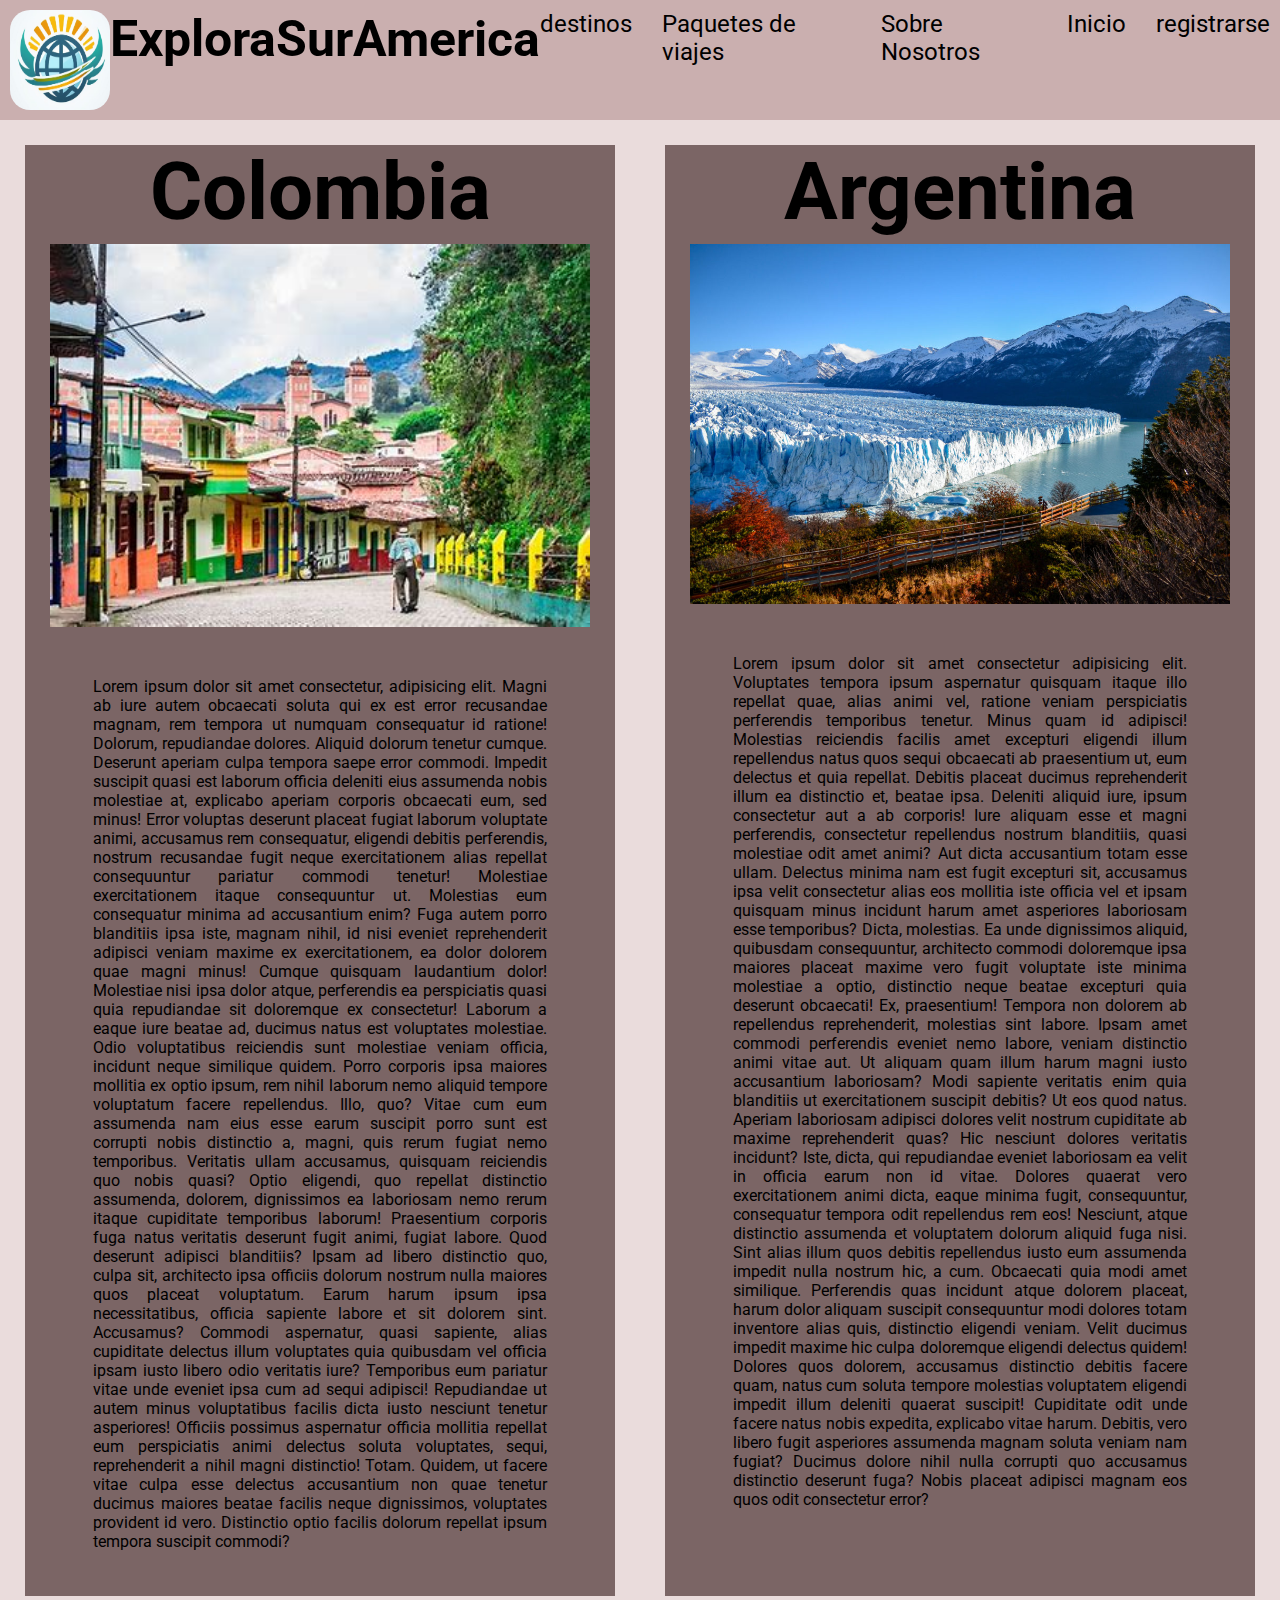
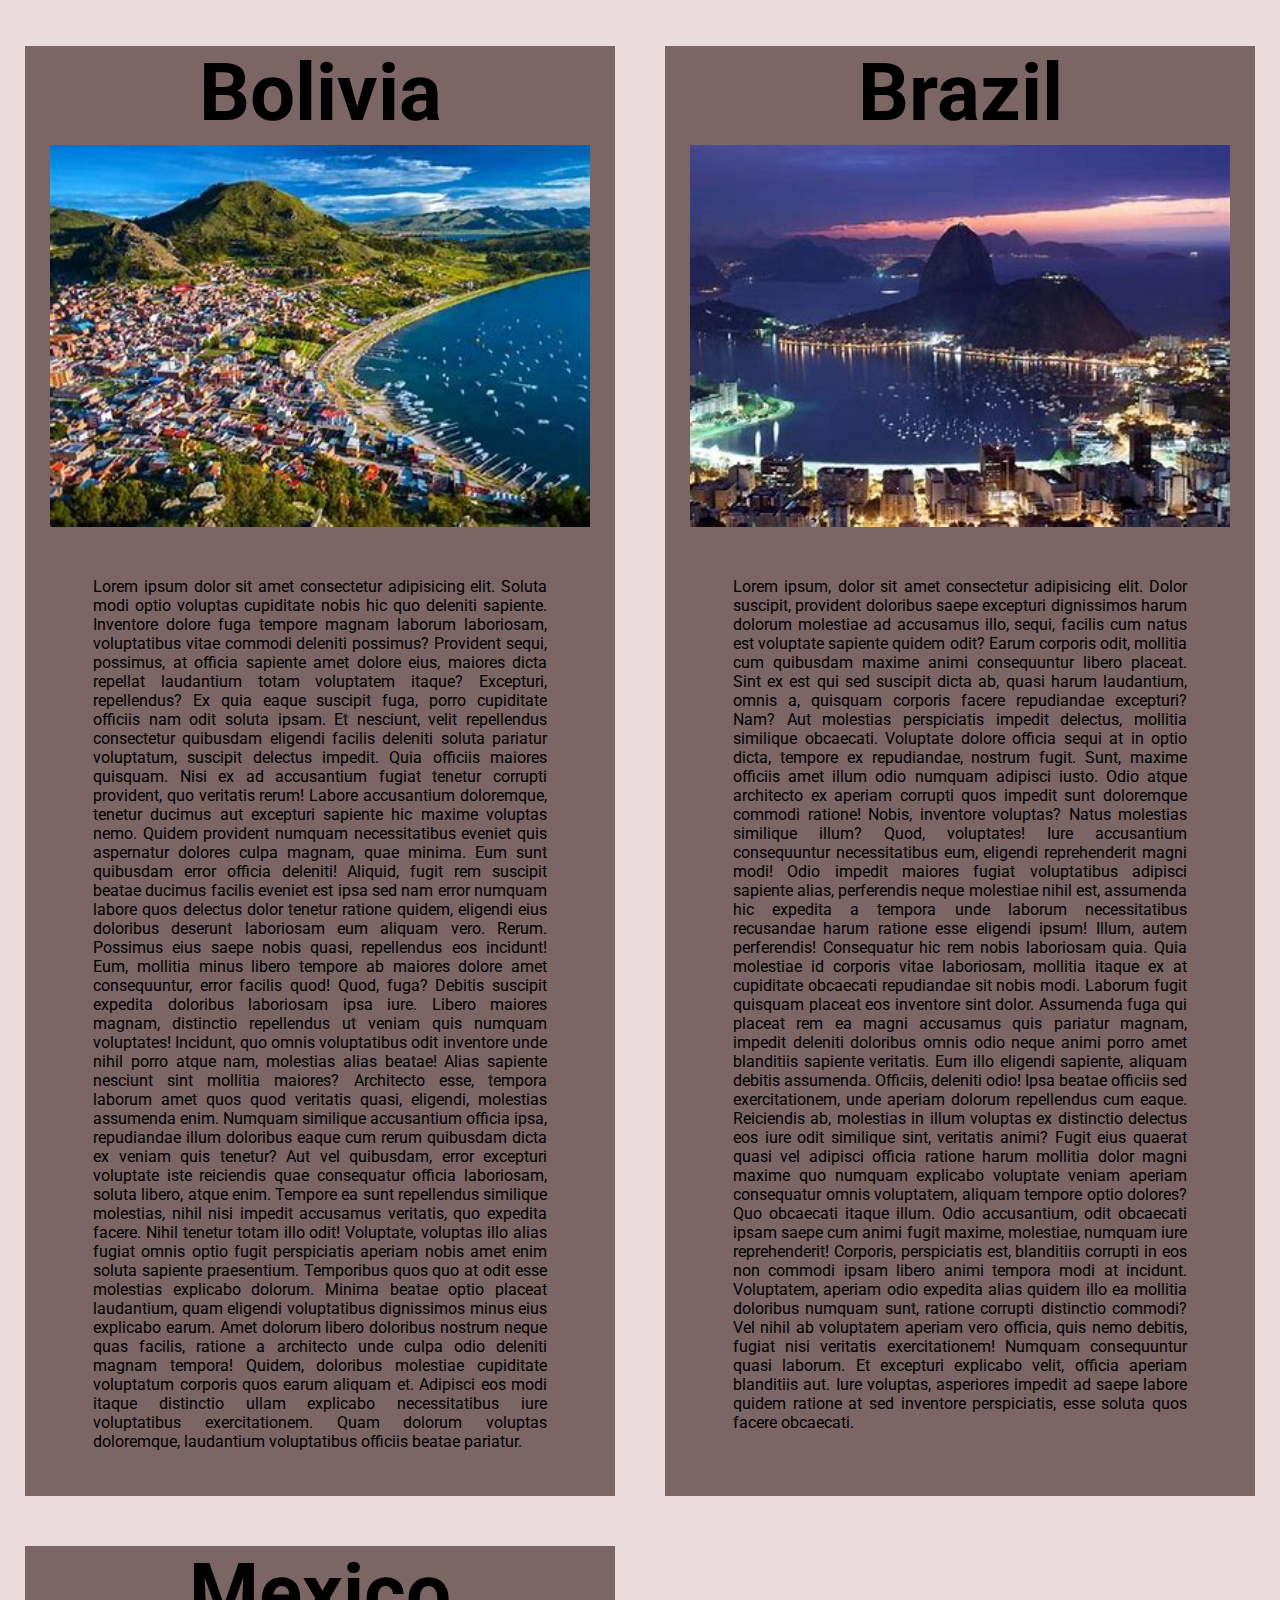
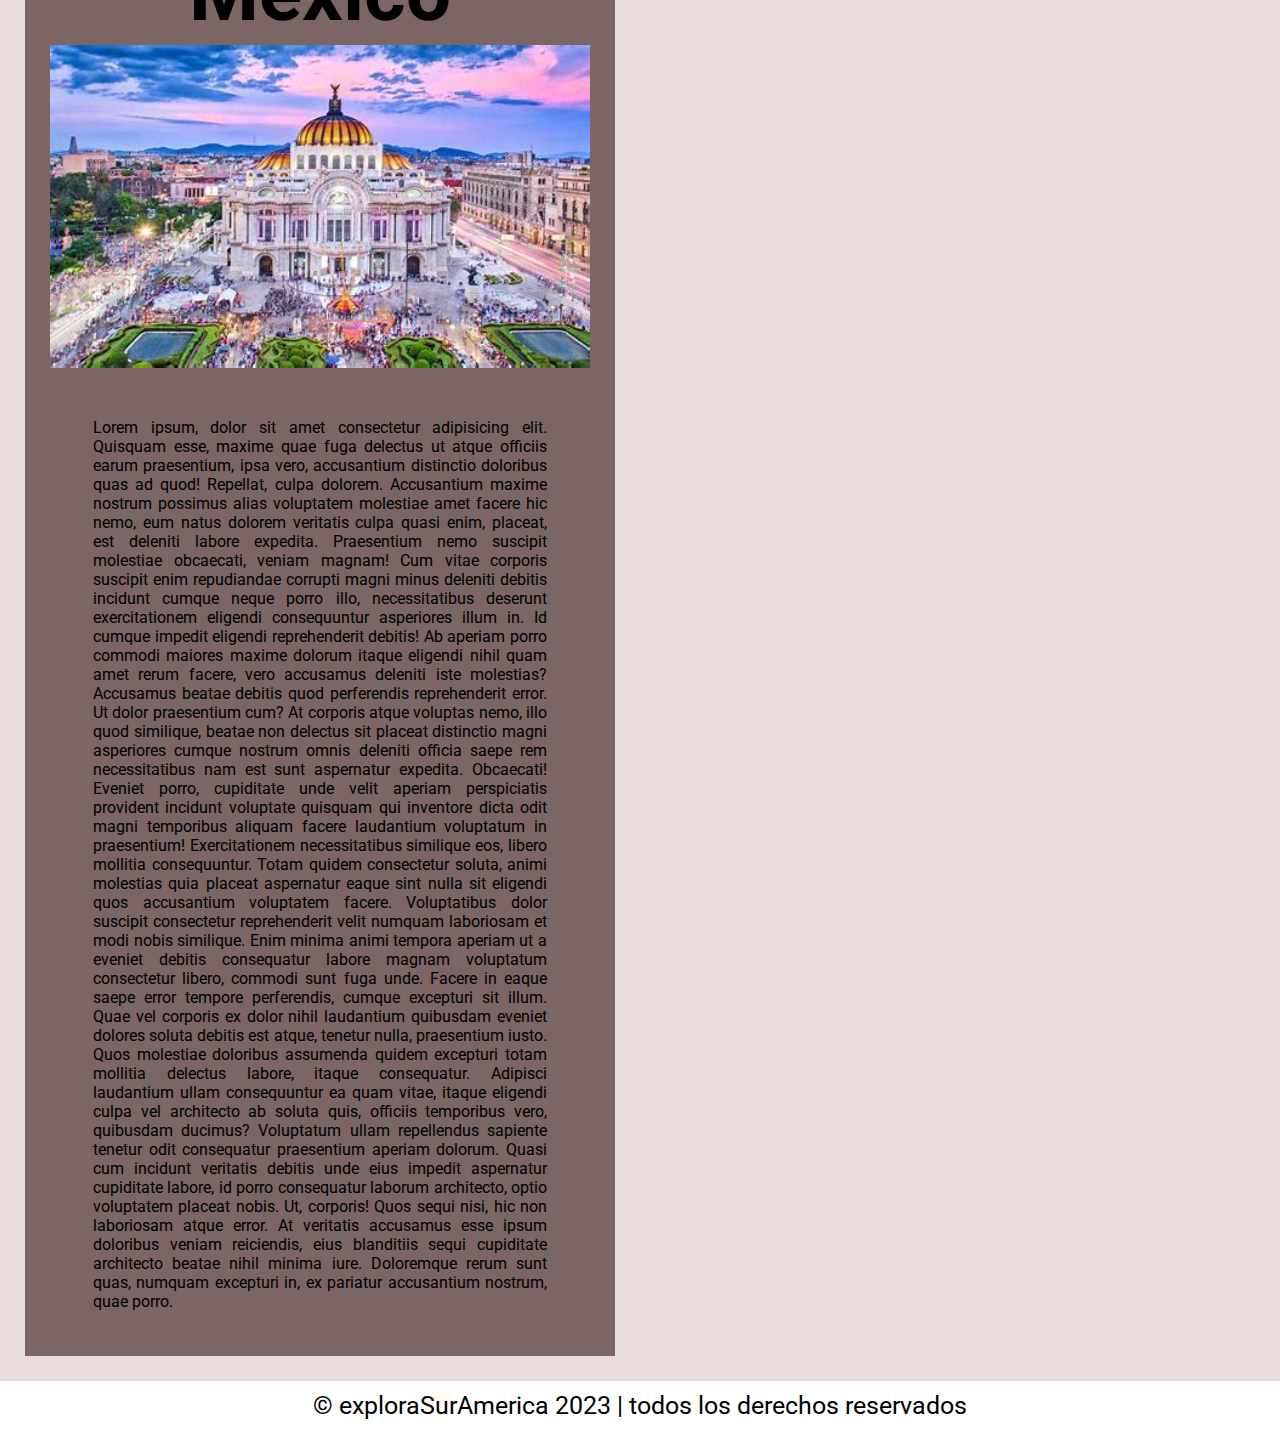
==== commit 1ce4cbd9: "pagina de destinos completados" ====
--- a/PAGES/destinos.html
+++ b/PAGES/destinos.html
@@ -27,9 +27,9 @@
     </header>
 
     <main>
-      <section class="destiny_container">
+     <section class="destiny_container">
         
-       <div class="destiny"> 
+      <div class="destiny"> 
         <div class="destiny_img_container">
           <h3>Colombia</h3>
           <img src="../img/colombia.jpeg" alt=""">
@@ -50,7 +50,7 @@
         
       </div>
         
-       <div class="destiny">
+      <div class="destiny">
         <div class="destiny_img_container">
           <h3>Argentina</h3>
           <img src="../img/ARGENTINA.jpeg" alt="">
--- a/css/main.css
+++ b/css/main.css
@@ -165,29 +165,34 @@
 }
 
 main .destiny_container {
+  display: grid;
+  grid-template-columns: 1fr 1fr;
+}
+
+main .destiny_container .destiny{
   display: flex;
   flex-direction: column;
-  margin: 10px 70px;
-  padding-bottom: 20px;
-}
+  background-color: #482f2faf;
+  margin: 25px;
+}
+
 main .destiny_container .destiny .destiny_img_container {
-  padding: 20px 15px;
-}
-main .destiny_container .destiny .destiny_img_container .destiny_img_container h3 {
-  position: absolute;
-  left: 15%;
+  display: flex;
+  flex-direction: column;
+}
+main .destiny_container .destiny .destiny_img_container h3 {
+  text-align: center;
   font-size: 80px;
 }
-main .destiny_container .destiny .destiny_img_container .destiny_img_container img {
-  height: 90vh;
-  border-radius: 30px;
-  padding-right: 10px;
-  max-width: 700px;
+main .destiny_container .destiny .destiny_img_container img {
+  padding: 5px 25px;
+  width: 100%;
+  border-radius: 15px;
+  max-height: 1000px;
 }
 main .destiny_container .destiny .destiny_text {
-  height: 90vh;
+  background-color: #482f2f00;
   border-radius: 20px;
-  background-color: rgba(163, 107, 97, 0.7294117647);
   padding: 25px 18px;
   text-align: justify;
   margin: 20px 50px;
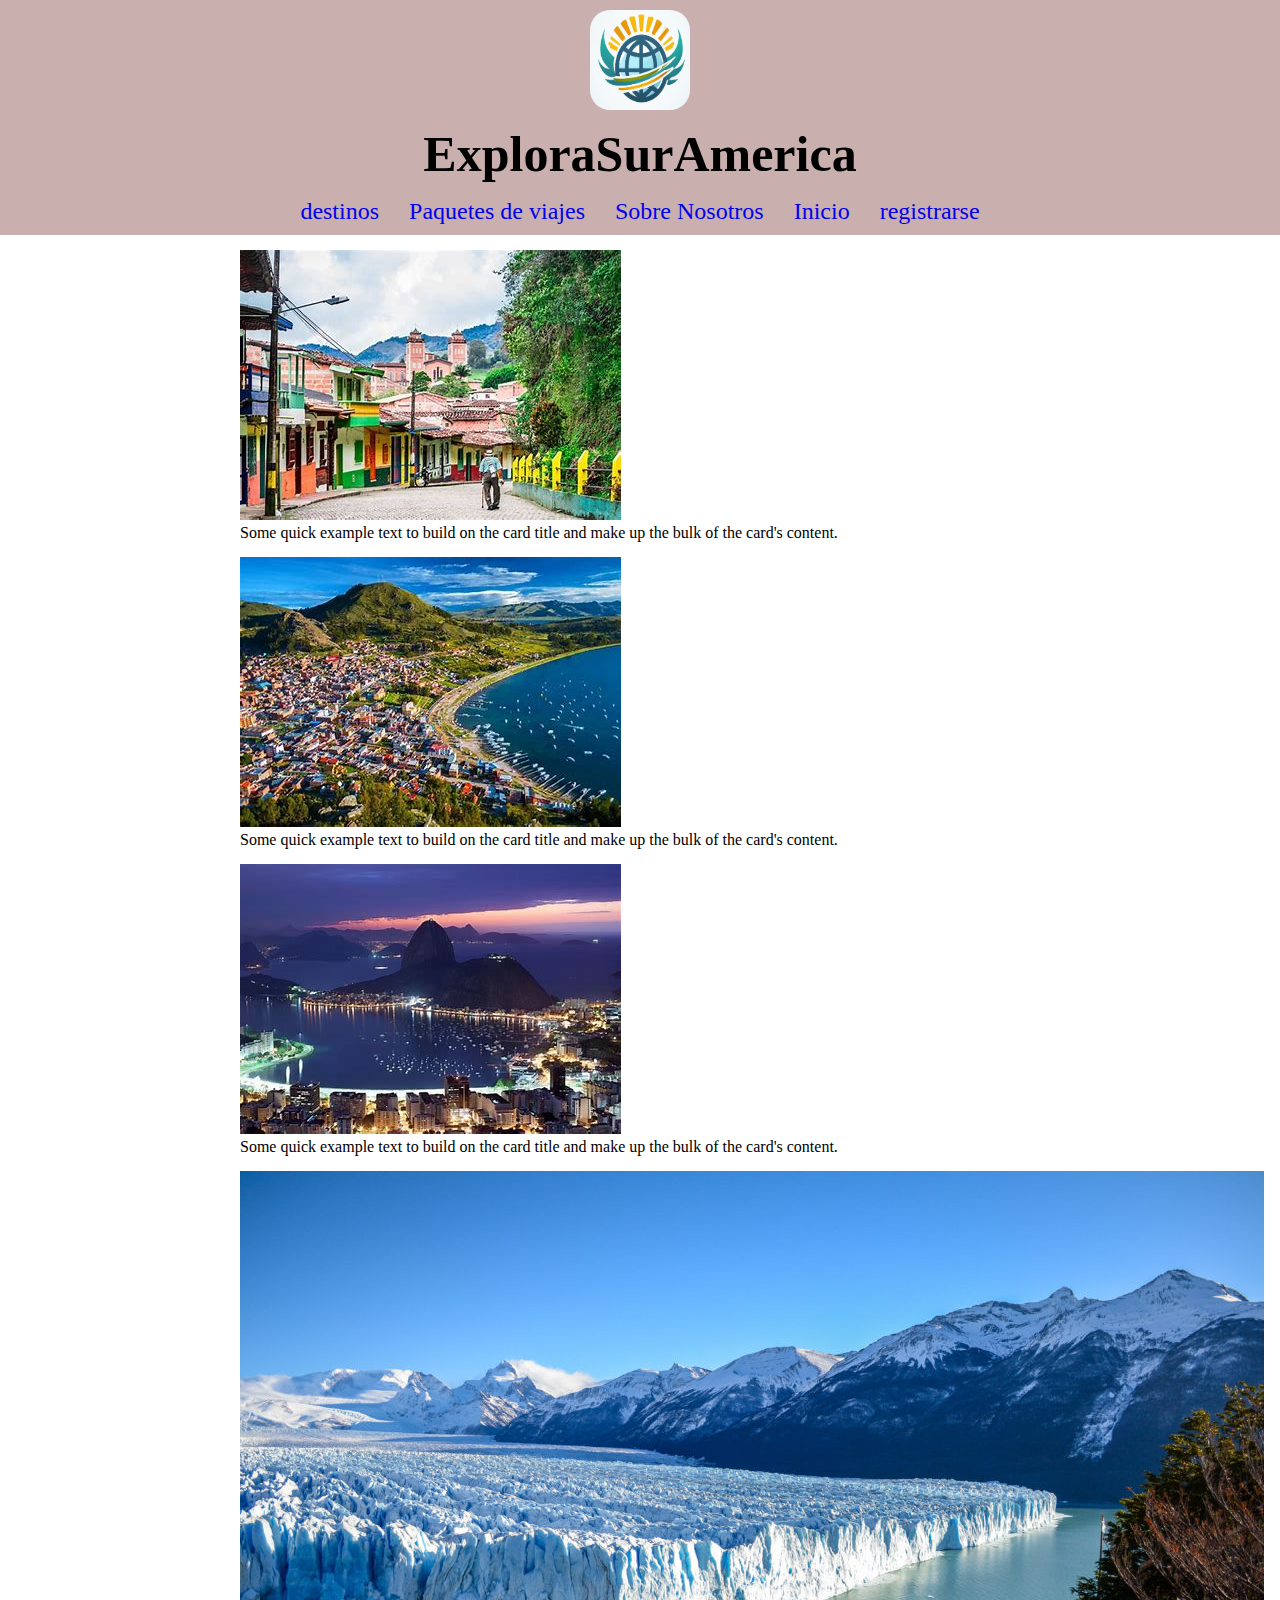
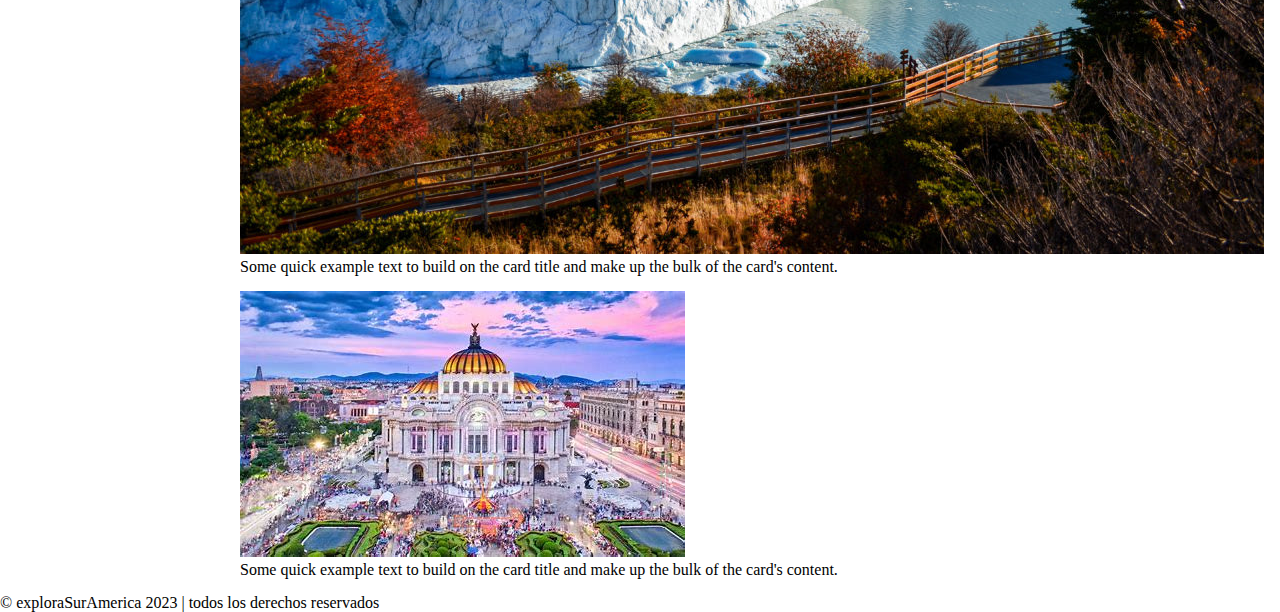
==== commit a426044f: "destinos v.2" ====
--- a/PAGES/destinos.html
+++ b/PAGES/destinos.html
@@ -3,137 +3,71 @@
 <head>
     <meta charset="UTF-8">
     <meta name="viewport" content="width=device-width, initial-scale=1.0">
-    <link rel="shortcut icon" href="../img/favicon.ico" type="image/x-icon">
-    <link rel="stylesheet" href="../css/main.css">
-    <title>destinos</title>
+    <title>Document</title>
+    <link rel="stylesheet" href="../css/destiny_2.css">
+    <link href="https://cdn.jsdelivr.net/npm/bootstrap@5.3.2/dist/css/bootstrap.min.css" rel="stylesheet" integrity="sha384-T3c6CoIi6uLrA9TneNEoa7RxnatzjcDSCmG1MXxSR1GAsXEV/Dwwykc2MPK8M2HN" crossorigin="anonymous">
 </head>
+
+<header>
+        
+    <img src="../img/logo.jpeg" alt="logo" class="logo">
+    
+
+    <h1>ExploraSurAmerica</h1>
+
+  <nav>
+    <ul>
+      <li><a href="./destinos.html">destinos</a></li>
+      <li><a href="./viajes.html" target="_blank">Paquetes de viajes</a></li>
+      <li><a href="./sobre_nosotros.html" target="_blank">Sobre Nosotros</a></li>
+      <li><a href="../index.html">Inicio</a></li>
+      <li><a href="./registro.html" target="_blank">registrarse</a></li>
+    </ul>
+  </nav>
+</header>
+
 <body>
-    <header>
-        
-        <img src="../img/logo.jpeg" alt="logo" class="logo">
-        
+  <main>
+    <div class="destiny_container">
+        <div class="card destiny_card" style="width: 50rem;">
+            <img src="../img/colombia.jpeg" class="card-img-top" alt="colombia">
+            <div class="card-body">
+              <p class="card-text">Some quick example text to build on the card title and make up the bulk of the card's content.</p>
+            </div>
+          </div>
 
-        <h1>ExploraSurAmerica</h1>
+          <div class="card destiny_card" style="width: 50rem;">
+            <img src="../img/BOLIVIA.jpeg" class="card-img-top" alt="colombia">
+            <div class="card-body">
+              <p class="card-text">Some quick example text to build on the card title and make up the bulk of the card's content.</p>
+            </div>
+          </div>
 
-      <nav>
-        <ul>
-          <li><a href="./destinos.html">destinos</a></li>
-          <li><a href="./viajes.html" target="_blank">Paquetes de viajes</a></li>
-          <li><a href="./sobre_nosotros.html" target="_blank">Sobre Nosotros</a></li>
-          <li><a href="../index.html">Inicio</a></li>
-          <li><a href="./registro.html" target="_blank">registrarse</a></li>
-        </ul>
-      </nav>
-    </header>
+          <div class="card destiny_card" style="width: 50rem;">
+            <img src="../img/BRAZIL.jpeg" class="card-img-top" alt="colombia">
+            <div class="card-body">
+              <p class="card-text">Some quick example text to build on the card title and make up the bulk of the card's content.</p>
+            </div>
+          </div>
 
-    <main>
-     <section class="destiny_container">
-        
-      <div class="destiny"> 
-        <div class="destiny_img_container">
-          <h3>Colombia</h3>
-          <img src="../img/colombia.jpeg" alt=""">
-        </div>
+          <div class="card destiny_card" style="width: 50rem;">
+            <img src="../img/ARGENTINA.jpeg" class="card-img-top" alt="colombia">
+            <div class="card-body">
+              <p class="card-text">Some quick example text to build on the card title and make up the bulk of the card's content.</p>
+            </div>
+          </div>
 
-        <p class="destiny_text">Lorem ipsum dolor sit amet consectetur, adipisicing elit. Magni ab iure autem obcaecati soluta qui ex est error recusandae magnam, rem tempora ut numquam consequatur id ratione! Dolorum, repudiandae dolores.
-        Aliquid dolorum tenetur cumque. Deserunt aperiam culpa tempora saepe error commodi. Impedit suscipit quasi est laborum officia deleniti eius assumenda nobis molestiae at, explicabo aperiam corporis obcaecati eum, sed minus!
-        Error voluptas deserunt placeat fugiat laborum voluptate animi, accusamus rem consequatur, eligendi debitis perferendis, nostrum recusandae fugit neque exercitationem alias repellat consequuntur pariatur commodi tenetur! Molestiae exercitationem itaque consequuntur ut.
-        Molestias eum consequatur minima ad accusantium enim? Fuga autem porro blanditiis ipsa iste, magnam nihil, id nisi eveniet reprehenderit adipisci veniam maxime ex exercitationem, ea dolor dolorem quae magni minus!
-        Cumque quisquam laudantium dolor! Molestiae nisi ipsa dolor atque, perferendis ea perspiciatis quasi quia repudiandae sit doloremque ex consectetur! Laborum a eaque iure beatae ad, ducimus natus est voluptates molestiae.
-        Odio voluptatibus reiciendis sunt molestiae veniam officia, incidunt neque similique quidem. Porro corporis ipsa maiores mollitia ex optio ipsum, rem nihil laborum nemo aliquid tempore voluptatum facere repellendus. Illo, quo?
-        Vitae cum eum assumenda nam eius esse earum suscipit porro sunt est corrupti nobis distinctio a, magni, quis rerum fugiat nemo temporibus. Veritatis ullam accusamus, quisquam reiciendis quo nobis quasi?
-        Optio eligendi, quo repellat distinctio assumenda, dolorem, dignissimos ea laboriosam nemo rerum itaque cupiditate temporibus laborum! Praesentium corporis fuga natus veritatis deserunt fugit animi, fugiat labore. Quod deserunt adipisci blanditiis?
-        Ipsam ad libero distinctio quo, culpa sit, architecto ipsa officiis dolorum nostrum nulla maiores quos placeat voluptatum. Earum harum ipsum ipsa necessitatibus, officia sapiente labore et sit dolorem sint. Accusamus?
-        Commodi aspernatur, quasi sapiente, alias cupiditate delectus illum voluptates quia quibusdam vel officia ipsam iusto libero odio veritatis iure? Temporibus eum pariatur vitae unde eveniet ipsa cum ad sequi adipisci!
-        Repudiandae ut autem minus voluptatibus facilis dicta iusto nesciunt tenetur asperiores! Officiis possimus aspernatur officia mollitia repellat eum perspiciatis animi delectus soluta voluptates, sequi, reprehenderit a nihil magni distinctio! Totam.
-        Quidem, ut facere vitae culpa esse delectus accusantium non quae tenetur ducimus maiores beatae facilis neque dignissimos, voluptates provident id vero. Distinctio optio facilis dolorum repellat ipsum tempora suscipit commodi?</p>
-        
-      </div>
-        
-      <div class="destiny">
-        <div class="destiny_img_container">
-          <h3>Argentina</h3>
-          <img src="../img/ARGENTINA.jpeg" alt="">
-        </div>
+          <div class="card destiny_card" style="width: 50rem;">
+            <img src="../img/MEXICO.jpeg" class="card-img-top" alt="colombia">
+            <div class="card-body">
+              <p class="card-text">Some quick example text to build on the card title and make up the bulk of the card's content.</p>
+            </div>
+          </div>
+    </div>
+  </main>
 
-        <p class="destiny_text">Lorem ipsum dolor sit amet consectetur adipisicing elit. Voluptates tempora ipsum aspernatur quisquam itaque illo repellat quae, alias animi vel, ratione veniam perspiciatis perferendis temporibus tenetur. Minus quam id adipisci!
-        Molestias reiciendis facilis amet excepturi eligendi illum repellendus natus quos sequi obcaecati ab praesentium ut, eum delectus et quia repellat. Debitis placeat ducimus reprehenderit illum ea distinctio et, beatae ipsa.
-        Deleniti aliquid iure, ipsum consectetur aut a ab corporis! Iure aliquam esse et magni perferendis, consectetur repellendus nostrum blanditiis, quasi molestiae odit amet animi? Aut dicta accusantium totam esse ullam.
-        Delectus minima nam est fugit excepturi sit, accusamus ipsa velit consectetur alias eos mollitia iste officia vel et ipsam quisquam minus incidunt harum amet asperiores laboriosam esse temporibus? Dicta, molestias.
-        Ea unde dignissimos aliquid, quibusdam consequuntur, architecto commodi doloremque ipsa maiores placeat maxime vero fugit voluptate iste minima molestiae a optio, distinctio neque beatae excepturi quia deserunt obcaecati! Ex, praesentium!
-        Tempora non dolorem ab repellendus reprehenderit, molestias sint labore. Ipsam amet commodi perferendis eveniet nemo labore, veniam distinctio animi vitae aut. Ut aliquam quam illum harum magni iusto accusantium laboriosam?
-        Modi sapiente veritatis enim quia blanditiis ut exercitationem suscipit debitis? Ut eos quod natus. Aperiam laboriosam adipisci dolores velit nostrum cupiditate ab maxime reprehenderit quas? Hic nesciunt dolores veritatis incidunt?
-        Iste, dicta, qui repudiandae eveniet laboriosam ea velit in officia earum non id vitae. Dolores quaerat vero exercitationem animi dicta, eaque minima fugit, consequuntur, consequatur tempora odit repellendus rem eos!
-        Nesciunt, atque distinctio assumenda et voluptatem dolorum aliquid fuga nisi. Sint alias illum quos debitis repellendus iusto eum assumenda impedit nulla nostrum hic, a cum. Obcaecati quia modi amet similique.
-        Perferendis quas incidunt atque dolorem placeat, harum dolor aliquam suscipit consequuntur modi dolores totam inventore alias quis, distinctio eligendi veniam. Velit ducimus impedit maxime hic culpa doloremque eligendi delectus quidem!
-        Dolores quos dolorem, accusamus distinctio debitis facere quam, natus cum soluta tempore molestias voluptatem eligendi impedit illum deleniti quaerat suscipit! Cupiditate odit unde facere natus nobis expedita, explicabo vitae harum.
-        Debitis, vero libero fugit asperiores assumenda magnam soluta veniam nam fugiat? Ducimus dolore nihil nulla corrupti quo accusamus distinctio deserunt fuga? Nobis placeat adipisci magnam eos quos odit consectetur error?</p>
-      </div>
-        
-      <div class="destiny"> 
-       <div class="destiny_img_container card">
-          <h3>Bolivia</h3>
-          <img src="../img/BOLIVIA.jpeg" alt="">
-        </div> 
-
-        <p class="destiny_text">Lorem ipsum dolor sit amet consectetur adipisicing elit. Soluta modi optio voluptas cupiditate nobis hic quo deleniti sapiente. Inventore dolore fuga tempore magnam laborum laboriosam, voluptatibus vitae commodi deleniti possimus?
-        Provident sequi, possimus, at officia sapiente amet dolore eius, maiores dicta repellat laudantium totam voluptatem itaque? Excepturi, repellendus? Ex quia eaque suscipit fuga, porro cupiditate officiis nam odit soluta ipsam.
-        Et nesciunt, velit repellendus consectetur quibusdam eligendi facilis deleniti soluta pariatur voluptatum, suscipit delectus impedit. Quia officiis maiores quisquam. Nisi ex ad accusantium fugiat tenetur corrupti provident, quo veritatis rerum!
-        Labore accusantium doloremque, tenetur ducimus aut excepturi sapiente hic maxime voluptas nemo. Quidem provident numquam necessitatibus eveniet quis aspernatur dolores culpa magnam, quae minima. Eum sunt quibusdam error officia deleniti!
-        Aliquid, fugit rem suscipit beatae ducimus facilis eveniet est ipsa sed nam error numquam labore quos delectus dolor tenetur ratione quidem, eligendi eius doloribus deserunt laboriosam eum aliquam vero. Rerum.
-        Possimus eius saepe nobis quasi, repellendus eos incidunt! Eum, mollitia minus libero tempore ab maiores dolore amet consequuntur, error facilis quod! Quod, fuga? Debitis suscipit expedita doloribus laboriosam ipsa iure.
-        Libero maiores magnam, distinctio repellendus ut veniam quis numquam voluptates! Incidunt, quo omnis voluptatibus odit inventore unde nihil porro atque nam, molestias alias beatae! Alias sapiente nesciunt sint mollitia maiores?
-        Architecto esse, tempora laborum amet quos quod veritatis quasi, eligendi, molestias assumenda enim. Numquam similique accusantium officia ipsa, repudiandae illum doloribus eaque cum rerum quibusdam dicta ex veniam quis tenetur?
-        Aut vel quibusdam, error excepturi voluptate iste reiciendis quae consequatur officia laboriosam, soluta libero, atque enim. Tempore ea sunt repellendus similique molestias, nihil nisi impedit accusamus veritatis, quo expedita facere.
-        Nihil tenetur totam illo odit! Voluptate, voluptas illo alias fugiat omnis optio fugit perspiciatis aperiam nobis amet enim soluta sapiente praesentium. Temporibus quos quo at odit esse molestias explicabo dolorum.
-        Minima beatae optio placeat laudantium, quam eligendi voluptatibus dignissimos minus eius explicabo earum. Amet dolorum libero doloribus nostrum neque quas facilis, ratione a architecto unde culpa odio deleniti magnam tempora!
-        Quidem, doloribus molestiae cupiditate voluptatum corporis quos earum aliquam et. Adipisci eos modi itaque distinctio ullam explicabo necessitatibus iure voluptatibus exercitationem. Quam dolorum voluptas doloremque, laudantium voluptatibus officiis beatae pariatur.</p>
-      </div>
-        
-       <div class="destiny">  
-        <div class="destiny_img_container">
-          <h3>Brazil</h3>
-          <img src="../img/BRAZIL.jpeg" alt="">
-        </div>
-
-        <p class="destiny_text">Lorem ipsum, dolor sit amet consectetur adipisicing elit. Dolor suscipit, provident doloribus saepe excepturi dignissimos harum dolorum molestiae ad accusamus illo, sequi, facilis cum natus est voluptate sapiente quidem odit?
-        Earum corporis odit, mollitia cum quibusdam maxime animi consequuntur libero placeat. Sint ex est qui sed suscipit dicta ab, quasi harum laudantium, omnis a, quisquam corporis facere repudiandae excepturi? Nam?
-        Aut molestias perspiciatis impedit delectus, mollitia similique obcaecati. Voluptate dolore officia sequi at in optio dicta, tempore ex repudiandae, nostrum fugit. Sunt, maxime officiis amet illum odio numquam adipisci iusto.
-        Odio atque architecto ex aperiam corrupti quos impedit sunt doloremque commodi ratione! Nobis, inventore voluptas? Natus molestias similique illum? Quod, voluptates! Iure accusantium consequuntur necessitatibus eum, eligendi reprehenderit magni modi!
-        Odio impedit maiores fugiat voluptatibus adipisci sapiente alias, perferendis neque molestiae nihil est, assumenda hic expedita a tempora unde laborum necessitatibus recusandae harum ratione esse eligendi ipsum! Illum, autem perferendis!
-        Consequatur hic rem nobis laboriosam quia. Quia molestiae id corporis vitae laboriosam, mollitia itaque ex at cupiditate obcaecati repudiandae sit nobis modi. Laborum fugit quisquam placeat eos inventore sint dolor.
-        Assumenda fuga qui placeat rem ea magni accusamus quis pariatur magnam, impedit deleniti doloribus omnis odio neque animi porro amet blanditiis sapiente veritatis. Eum illo eligendi sapiente, aliquam debitis assumenda.
-        Officiis, deleniti odio! Ipsa beatae officiis sed exercitationem, unde aperiam dolorum repellendus cum eaque. Reiciendis ab, molestias in illum voluptas ex distinctio delectus eos iure odit similique sint, veritatis animi?
-        Fugit eius quaerat quasi vel adipisci officia ratione harum mollitia dolor magni maxime quo numquam explicabo voluptate veniam aperiam consequatur omnis voluptatem, aliquam tempore optio dolores? Quo obcaecati itaque illum.
-        Odio accusantium, odit obcaecati ipsam saepe cum animi fugit maxime, molestiae, numquam iure reprehenderit! Corporis, perspiciatis est, blanditiis corrupti in eos non commodi ipsam libero animi tempora modi at incidunt.
-        Voluptatem, aperiam odio expedita alias quidem illo ea mollitia doloribus numquam sunt, ratione corrupti distinctio commodi? Vel nihil ab voluptatem aperiam vero officia, quis nemo debitis, fugiat nisi veritatis exercitationem!
-        Numquam consequuntur quasi laborum. Et excepturi explicabo velit, officia aperiam blanditiis aut. Iure voluptas, asperiores impedit ad saepe labore quidem ratione at sed inventore perspiciatis, esse soluta quos facere obcaecati.</p>
-      </div>
-        
-       <div class="destiny">
-        <div class="destiny_img_container">
-          <h3>Mexico</h3>
-          <img src="../img/MEXICO.jpeg" alt="">
-        </div>
-
-        <p class="destiny_text">Lorem ipsum, dolor sit amet consectetur adipisicing elit. Quisquam esse, maxime quae fuga delectus ut atque officiis earum praesentium, ipsa vero, accusantium distinctio doloribus quas ad quod! Repellat, culpa dolorem.
-        Accusantium maxime nostrum possimus alias voluptatem molestiae amet facere hic nemo, eum natus dolorem veritatis culpa quasi enim, placeat, est deleniti labore expedita. Praesentium nemo suscipit molestiae obcaecati, veniam magnam!
-        Cum vitae corporis suscipit enim repudiandae corrupti magni minus deleniti debitis incidunt cumque neque porro illo, necessitatibus deserunt exercitationem eligendi consequuntur asperiores illum in. Id cumque impedit eligendi reprehenderit debitis!
-        Ab aperiam porro commodi maiores maxime dolorum itaque eligendi nihil quam amet rerum facere, vero accusamus deleniti iste molestias? Accusamus beatae debitis quod perferendis reprehenderit error. Ut dolor praesentium cum?
-        At corporis atque voluptas nemo, illo quod similique, beatae non delectus sit placeat distinctio magni asperiores cumque nostrum omnis deleniti officia saepe rem necessitatibus nam est sunt aspernatur expedita. Obcaecati!
-        Eveniet porro, cupiditate unde velit aperiam perspiciatis provident incidunt voluptate quisquam qui inventore dicta odit magni temporibus aliquam facere laudantium voluptatum in praesentium! Exercitationem necessitatibus similique eos, libero mollitia consequuntur.
-        Totam quidem consectetur soluta, animi molestias quia placeat aspernatur eaque sint nulla sit eligendi quos accusantium voluptatem facere. Voluptatibus dolor suscipit consectetur reprehenderit velit numquam laboriosam et modi nobis similique.
-        Enim minima animi tempora aperiam ut a eveniet debitis consequatur labore magnam voluptatum consectetur libero, commodi sunt fuga unde. Facere in eaque saepe error tempore perferendis, cumque excepturi sit illum.
-        Quae vel corporis ex dolor nihil laudantium quibusdam eveniet dolores soluta debitis est atque, tenetur nulla, praesentium iusto. Quos molestiae doloribus assumenda quidem excepturi totam mollitia delectus labore, itaque consequatur.
-        Adipisci laudantium ullam consequuntur ea quam vitae, itaque eligendi culpa vel architecto ab soluta quis, officiis temporibus vero, quibusdam ducimus? Voluptatum ullam repellendus sapiente tenetur odit consequatur praesentium aperiam dolorum.
-        Quasi cum incidunt veritatis debitis unde eius impedit aspernatur cupiditate labore, id porro consequatur laborum architecto, optio voluptatem placeat nobis. Ut, corporis! Quos sequi nisi, hic non laboriosam atque error.
-        At veritatis accusamus esse ipsum doloribus veniam reiciendis, eius blanditiis sequi cupiditate architecto beatae nihil minima iure. Doloremque rerum sunt quas, numquam excepturi in, ex pariatur accusantium nostrum, quae porro.</p>
-      </div>
-      </section>
-    </main>
-
-    <footer>
-      &copy; exploraSurAmerica 2023 | todos los derechos reservados
-    </footer>
+  <footer>
+    &copy; exploraSurAmerica 2023 | todos los derechos reservados
+</footer>
 </body>
 </html>--- a/css/destiny_2.css
+++ b/css/destiny_2.css
@@ -0,0 +1,74 @@
+*{
+    padding: 0;
+    margin: 0;
+    box-sizing: border-box;
+}
+
+header {
+    background-color: rgba(175, 134, 134, 0.662745098);
+    padding: 10px 10px;
+    display: flex;
+    justify-content: space-between;
+  }
+  header h1 {
+    font-size: 50px;
+  }
+  header .logo {
+    width: 100px;
+    height: 100px;
+    border-radius: 20px;
+  }
+  header nav {
+    font-size: 24px;
+    display: flex;
+    gap: 0.3125rem;
+    flex-wrap: wrap;
+  }
+  header nav ul {
+    display: flex;
+    gap: 30px;
+    list-style: none;
+  }
+  header nav ul li a {
+    text-decoration: none;
+    font-size: 24px;
+  }
+  header nav ul li a:hover {
+    color: rgb(228, 232, 236);
+  }
+  
+  .destiny_container{
+    display: flex;
+    flex-wrap: wrap;
+    gap: 15px;
+    align-items: center;
+    justify-content: center;
+    margin: 15px 0;
+  }
+  
+  @media (width <= 1280px) {
+    * {
+      width: -moz-fit-content;
+      width: fit-content;
+    }
+    header {
+      width: 100%;
+      flex-direction: column;
+      gap: 15px;
+      justify-content: center;
+      align-items: center;
+    }
+    header nav {
+      display: flex;
+    }
+  }
+
+  @media (max-width: 500px) {
+    .destiny_container{
+        display: grid;
+        grid-template-columns: 1fr;
+        align-items: center;
+        margin: auto;
+    }
+
+  }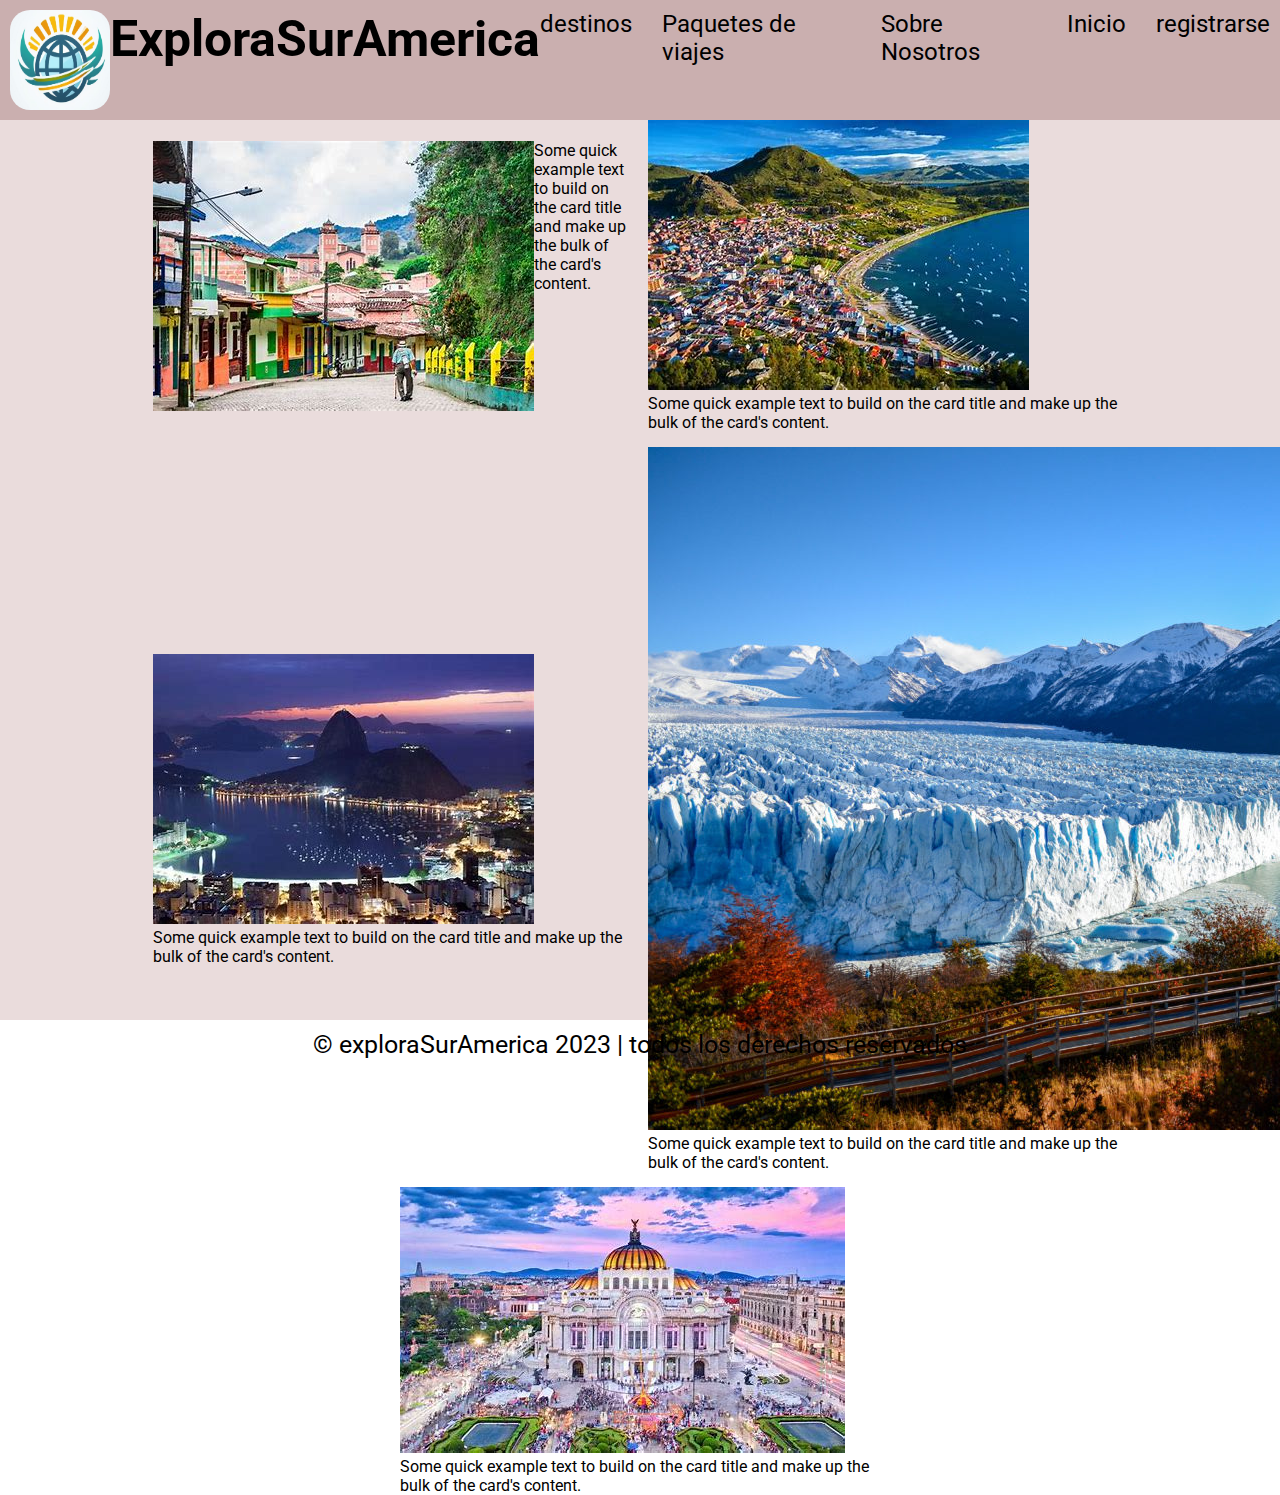
==== commit c5f47e81: "casi todo terminado" ====
--- a/PAGES/destinos.html
+++ b/PAGES/destinos.html
@@ -4,8 +4,8 @@
     <meta charset="UTF-8">
     <meta name="viewport" content="width=device-width, initial-scale=1.0">
     <title>Document</title>
-    <link rel="stylesheet" href="../css/destiny_2.css">
     <link href="https://cdn.jsdelivr.net/npm/bootstrap@5.3.2/dist/css/bootstrap.min.css" rel="stylesheet" integrity="sha384-T3c6CoIi6uLrA9TneNEoa7RxnatzjcDSCmG1MXxSR1GAsXEV/Dwwykc2MPK8M2HN" crossorigin="anonymous">
+    <link rel="stylesheet" href="../css/main.css">
 </head>
 
 <header>
@@ -18,10 +18,10 @@
   <nav>
     <ul>
       <li><a href="./destinos.html">destinos</a></li>
-      <li><a href="./viajes.html" target="_blank">Paquetes de viajes</a></li>
-      <li><a href="./sobre_nosotros.html" target="_blank">Sobre Nosotros</a></li>
+      <li><a href="./viajes.html">Paquetes de viajes</a></li>
+      <li><a href="./sobre_nosotros.html">Sobre Nosotros</a></li>
       <li><a href="../index.html">Inicio</a></li>
-      <li><a href="./registro.html" target="_blank">registrarse</a></li>
+      <li><a href="./registro.html">registrarse</a></li>
     </ul>
   </nav>
 </header>
@@ -29,35 +29,35 @@
 <body>
   <main>
     <div class="destiny_container">
-        <div class="card destiny_card" style="width: 50rem;">
+        <div class="card destiny_card" style="width: 30rem; display: flex;">
             <img src="../img/colombia.jpeg" class="card-img-top" alt="colombia">
             <div class="card-body">
               <p class="card-text">Some quick example text to build on the card title and make up the bulk of the card's content.</p>
             </div>
           </div>
 
-          <div class="card destiny_card" style="width: 50rem;">
+          <div class="card destiny_card" style="width: 30rem;">
             <img src="../img/BOLIVIA.jpeg" class="card-img-top" alt="colombia">
             <div class="card-body">
               <p class="card-text">Some quick example text to build on the card title and make up the bulk of the card's content.</p>
             </div>
           </div>
 
-          <div class="card destiny_card" style="width: 50rem;">
+          <div class="card destiny_card" style="width: 30rem;">
             <img src="../img/BRAZIL.jpeg" class="card-img-top" alt="colombia">
             <div class="card-body">
               <p class="card-text">Some quick example text to build on the card title and make up the bulk of the card's content.</p>
             </div>
           </div>
 
-          <div class="card destiny_card" style="width: 50rem;">
+          <div class="card destiny_card" style="width: 30rem;">
             <img src="../img/ARGENTINA.jpeg" class="card-img-top" alt="colombia">
             <div class="card-body">
               <p class="card-text">Some quick example text to build on the card title and make up the bulk of the card's content.</p>
             </div>
           </div>
 
-          <div class="card destiny_card" style="width: 50rem;">
+          <div class="card destiny_card" style="width: 30rem;">
             <img src="../img/MEXICO.jpeg" class="card-img-top" alt="colombia">
             <div class="card-body">
               <p class="card-text">Some quick example text to build on the card title and make up the bulk of the card's content.</p>
--- a/css/main.css
+++ b/css/main.css
@@ -0,0 +1,306 @@
+@import url("https://fonts.googleapis.com/css2?family=Roboto:ital,wght@0,100;0,300;0,400;0,500;0,700;1,100;1,300;1,400;1,500;1,700&display=swap");
+* {
+  color: #000;
+  margin: 0;
+  padding: 0;
+  box-sizing: border-box;
+  font-family: "Roboto", sans-serif;
+}
+
+header {
+  background-color: rgba(175, 134, 134, 0.662745098);
+  padding: 10px 10px;
+  display: flex;
+  justify-content: space-between;
+}
+header h1 {
+  font-size: 50px;
+}
+header .logo {
+  width: 100px;
+  height: 100px;
+  border-radius: 20px;
+}
+header nav {
+  font-size: 24px;
+  display: flex;
+  gap: 0.3125rem;
+  flex-wrap: wrap;
+}
+header nav ul {
+  display: flex;
+  gap: 30px;
+  list-style: none;
+}
+header nav ul li a {
+  text-decoration: none;
+  font-size: 24px;
+}
+header nav ul li a:hover {
+  color: rgb(228, 232, 236);
+}
+
+main {
+  background-color: rgba(177, 129, 129, 0.274);
+}
+main .tittle_0 {
+  text-align: center;
+}
+main .tittle_0 .welcome {
+  font-size: 45px;
+}
+main .tittle_0 .tittle_0_p {
+  text-align: center;
+  font-size: 25px;
+  margin: 5px 20px;
+  padding: 5px 200px;
+}
+main .tittle {
+  text-align: center;
+}
+main .tittle .tittle_h2 {
+  font-size: 35px;
+  text-align: center;
+}
+main .tittle .tittle_p {
+  font-size: 25px;
+}
+main .card_container {
+  position: relative;
+  display: flex;
+  gap: 15px;
+  margin: 20 50px;
+  padding: 20px;
+  flex-wrap: wrap;
+  align-items: center;
+  justify-content: center;
+}
+main .card_container .card_1 {
+  position: relative;
+  display: inline-block;
+  transition: 1.5s;
+}
+main .card_container .card_2 {
+  position: relative;
+  display: inline-block;
+  transition: 1.5s;
+}
+main .card_container .card_3 {
+  position: relative;
+  display: inline-block;
+  transition: 1.5s;
+}
+main .card_container .card_4 {
+  position: relative;
+  display: inline-block;
+  transition: 1.5s;
+}
+main .card_container .card_5 {
+  position: relative;
+  display: inline-block;
+  transition: 1.5s;
+}
+main .card_container .card_6 {
+  position: relative;
+  display: inline-block;
+  transition: 1.5s;
+}
+main .card_container .card_1:hover {
+  transform: translate(-30px, -20px);
+}
+main .card_container .card_2:hover {
+  transform: translate(-30px, -20px);
+}
+main .card_container .card_3:hover {
+  transform: translate(-30px, -20px);
+}
+main .card_container .card_4:hover {
+  transform: translate(-30px, -20px);
+}
+main .card_container .card_5:hover {
+  transform: translate(-30px, -20px);
+}
+main .card_container .card_6:hover {
+  transform: translate(-30px, -20px);
+}
+main .card_container .card_index {
+  display: flex;
+  flex-direction: column;
+}
+main .card_container .card_index .card_img {
+  width: 400px;
+  height: 250px;
+  border-radius: 20px;
+  padding: 5px;
+  margin: 15px 70px;
+}
+main .card_container .card_index .card_p {
+  position: absolute;
+  bottom: 40px;
+  left: 90px;
+  font-size: 35px;
+  color: aliceblue;
+}
+main .tittle_h2 {
+  text-align: center;
+}
+main .recom_card_container {
+  width: 100%;
+  display: flex;
+  gap: 0.3125rem;
+}
+main .recom_card_container .recom_card {
+  width: 100%;
+  margin: 20px;
+  border-radius: 20px;
+  background-color: rgba(245, 228, 215, 0.5215686275);
+}
+main .recom_card_container .recom_card img {
+  width: 100%;
+  height: 210px;
+}
+main .recom_card_container .recom_card .recom_card_text {
+  padding: 15px;
+  text-align: center;
+}
+
+main .destiny_container {
+  height: 100vh;
+  display: flex;
+  flex-wrap: wrap;
+  gap: 15px;
+  align-items: center;
+  justify-content: center;
+  margin: auto;
+}
+main .destiny_container .destiniy_card {
+  min-height: 600px;
+  max-height: 1000px;
+}
+
+main .container_info {
+  padding: 10px 50px;
+}
+main .container_info .container_info h2 {
+  text-align: center;
+}
+main .container_info .container_info p {
+  text-align: center;
+  padding: 7px;
+}
+
+main .travel_tittle {
+  text-align: center;
+  font-size: 40px;
+  padding-bottom: 5px;
+}
+main .card_travel_container {
+  display: grid;
+  grid-template-columns: repeat(4, 1fr);
+  width: 100%;
+  gap: 20px;
+  padding: 30px 25px 30px 2px;
+}
+main .card_travel_container .travel_card {
+  width: 100%;
+  border-radius: 30px;
+  background-color: #855454;
+  overflow: hidden;
+}
+main .card_travel_container .travel_card img {
+  width: 100%;
+  height: 350px;
+  border-radius: 30px;
+}
+main .card_travel_container .travel_card h3 {
+  width: 100%;
+  padding: 5px 20px;
+  font-size: 30px;
+}
+main .card_travel_container .travel_card p {
+  width: 100%;
+  font-weight: bold;
+  font-size: 30px;
+  padding-top: 80px;
+  position: relative;
+  bottom: 7px;
+  left: 15px;
+}
+
+main .form {
+  height: 100vh;
+}
+
+footer {
+  font-size: 25px;
+  padding: 10px;
+  text-align: center;
+  position: relative;
+  top: 0;
+}
+
+@media (width <= 1276px) {
+  * {
+    width: -moz-fit-content;
+    width: fit-content;
+  }
+  header {
+    width: 100%;
+    flex-direction: column;
+    gap: 15px;
+    justify-content: center;
+    align-items: center;
+  }
+  header nav {
+    display: flex;
+  }
+  main .tittle_0 .welcome {
+    padding-left: 100px;
+  }
+  main .tittle_0 .tittle_p {
+    padding-left: 100px;
+  }
+  main .container .tittle .tittle_h2 {
+    padding-left: 100px;
+  }
+  main .recom_card_container {
+    display: grid;
+    grid-template-columns: 1fr;
+    flex-direction: column;
+    width: 100%;
+    max-width: 900px;
+    gap: 16px;
+  }
+  main .recom_card_container .recom_card {
+    width: 100%;
+    display: grid;
+    grid-template-columns: 1fr 1fr;
+    max-width: 550px;
+    margin-left: 45px;
+  }
+  main .card_travel_container {
+    display: grid;
+    grid-template-columns: repeat(2, 1fr);
+  }
+}
+@media (width <= 1276px) and (width > 1000px) {
+  main .recom_card_container {
+    width: 100%;
+    display: grid;
+    grid-template-columns: 1fr 1fr;
+    margin-left: 45px;
+  }
+}
+@media (width <= 1276px) and (width > 1000px) and (width: 1440px), (width <= 1276px) and (width > 1000px) and (width: 1600px), (width <= 1276px) and (width > 1000px) and (width: 2560px) {
+  main .recom_card_container {
+    display: flex;
+  }
+}
+@media (max-width: 500px) {
+  main .destiny_container {
+    display: grid;
+    grid-template-columns: 1fr;
+    align-items: center;
+    margin: auto;
+  }
+}/*# sourceMappingURL=main.css.map */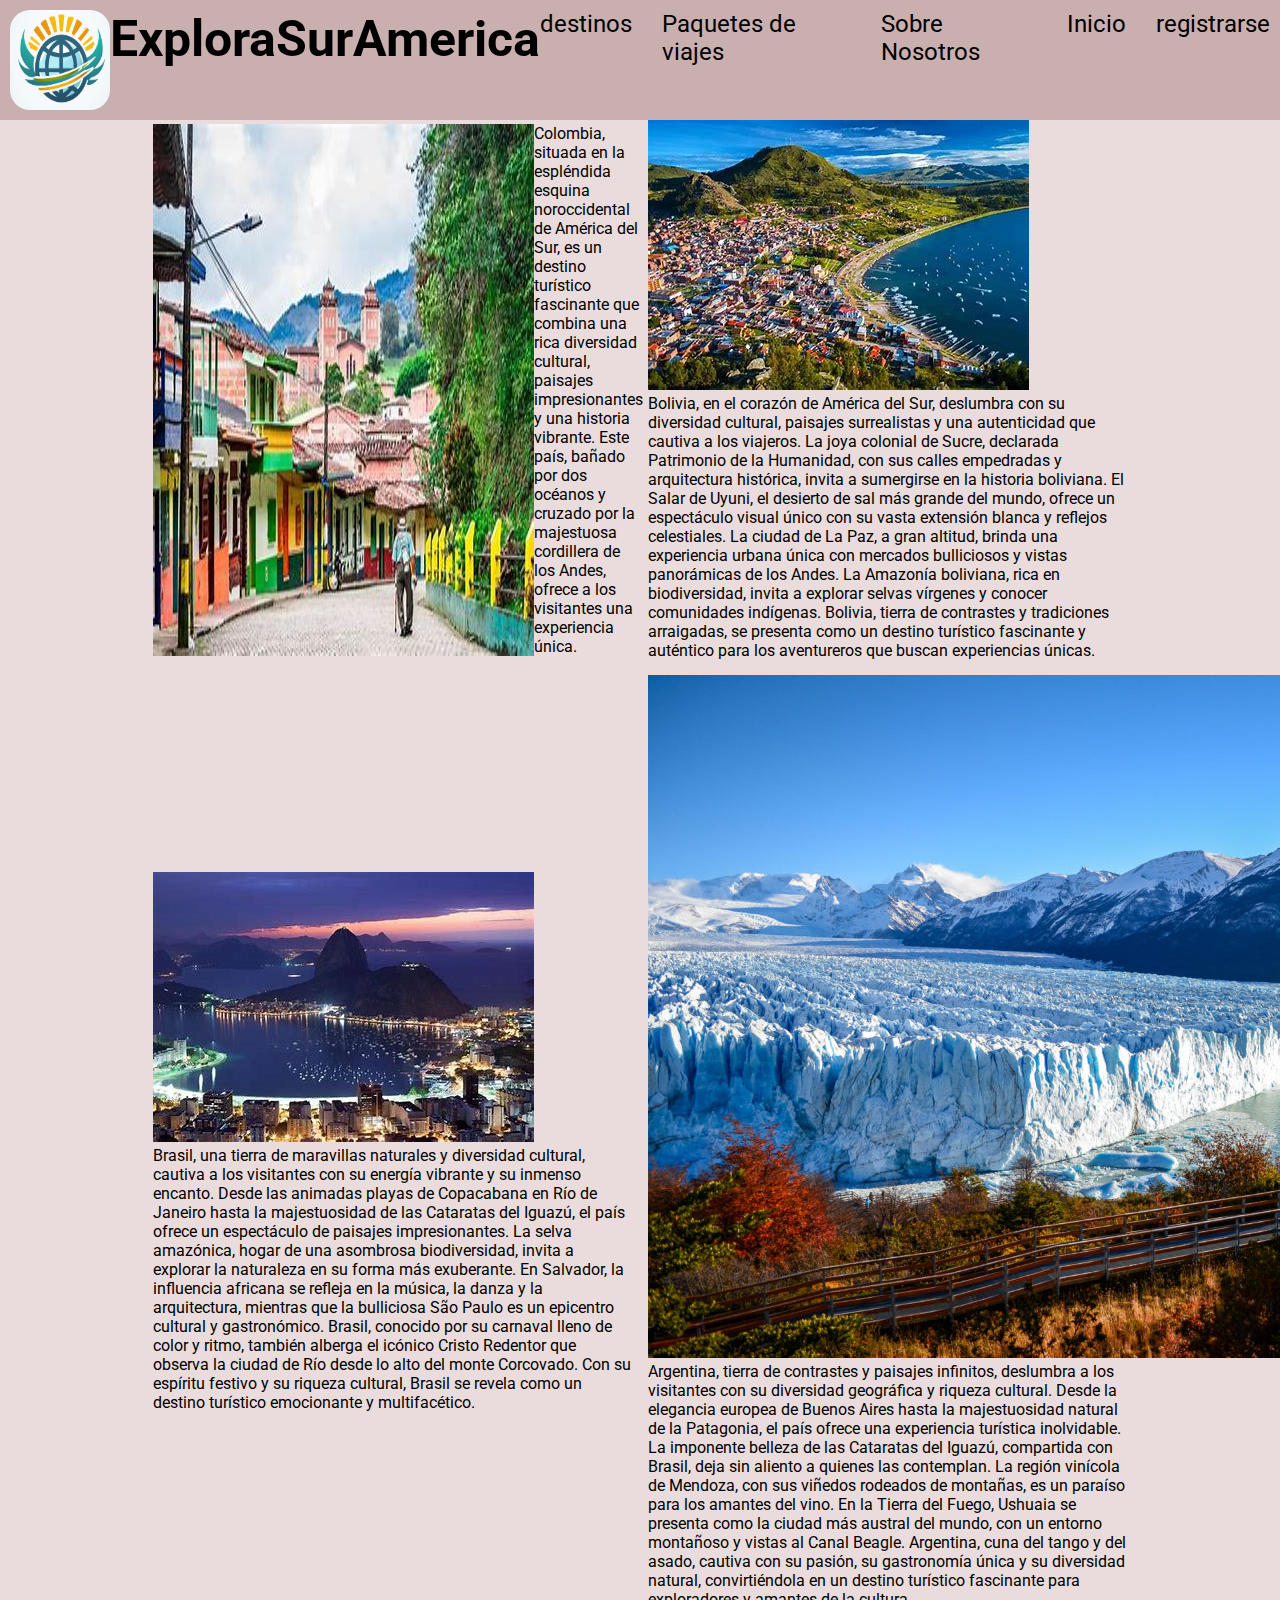
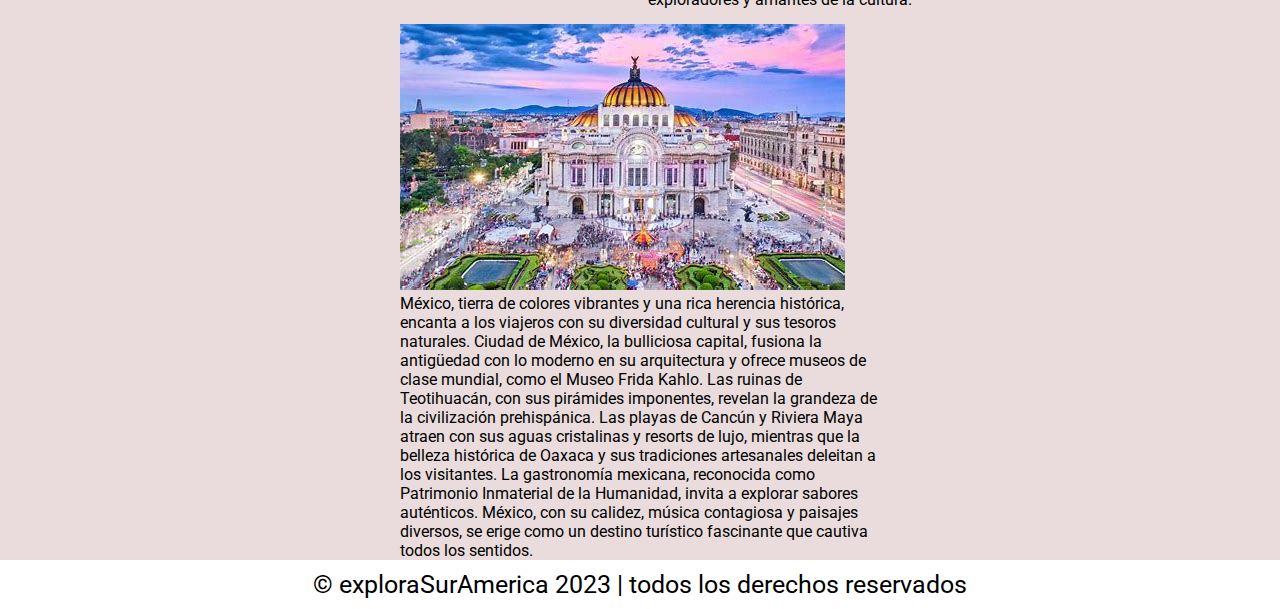
==== commit 729f8108: "sitio web terminado" ====
--- a/PAGES/destinos.html
+++ b/PAGES/destinos.html
@@ -1,9 +1,17 @@
 <!DOCTYPE html>
 <html lang="en">
 <head>
+  <meta name="description" content="
+    ¡Bienvenido a nuestra plataforma de sueños viajeros! Explora los destinos turísticos más emocionantes y enriquecedores del mundo con nosotros. Desde la majestuosidad de las cataratas hasta la serenidad de playas tropicales, nuestra página te sumergirá en un viaje virtual que despertará tu pasión por descubrir nuevos horizontes.
+  
+    Descubre las ciudades que cuentan historias milenarias, explora parajes naturales que te dejarán sin aliento y sumérgete en culturas vibrantes que enriquecerán tu espíritu aventurero. Nuestro objetivo es inspirarte a planificar la escapada perfecta, ya sea en busca de adrenalina, relax, cultura o gastronomía.
+  
+    Explora nuestros artículos, galerías de fotos y consejos de viaje para planificar tu próxima aventura. Desde los rincones más remotos hasta las metrópolis más cosmopolitas, estamos aquí para convertir tus sueños de viaje en inolvidables recuerdos. ¡Bienvenido a la exploración sin límites!">
+    
+    <meta name="keywords" content="Destinos turísticos, Viajes, Aventura, Cultura, Playas tropicales, Historia, Ciudades milenarias, Naturaleza, Galerías de fotos, Consejos de viaje, Experiencias gastronómicas, Exploración, Descubrimiento, Escapadas, Emocionante, Relajación, Metrópolis, Adrenalina, Recuerdos inolvidables, Planificación de viajes">
     <meta charset="UTF-8">
     <meta name="viewport" content="width=device-width, initial-scale=1.0">
-    <title>Document</title>
+    <title>Destinos</title>
     <link href="https://cdn.jsdelivr.net/npm/bootstrap@5.3.2/dist/css/bootstrap.min.css" rel="stylesheet" integrity="sha384-T3c6CoIi6uLrA9TneNEoa7RxnatzjcDSCmG1MXxSR1GAsXEV/Dwwykc2MPK8M2HN" crossorigin="anonymous">
     <link rel="stylesheet" href="../css/main.css">
 </head>
@@ -30,37 +38,42 @@
   <main>
     <div class="destiny_container">
         <div class="card destiny_card" style="width: 30rem; display: flex;">
-            <img src="../img/colombia.jpeg" class="card-img-top" alt="colombia">
+            <img src="../img/colombia.jpeg" class="card-img-top" alt="COLOMBIA">
             <div class="card-body">
-              <p class="card-text">Some quick example text to build on the card title and make up the bulk of the card's content.</p>
+              <p class="card-text">
+                Colombia, situada en la espléndida esquina noroccidental de América del Sur, es un destino turístico fascinante que combina una rica diversidad cultural, paisajes impresionantes y una historia vibrante. Este país, bañado por dos océanos y cruzado por la majestuosa cordillera de los Andes, ofrece a los visitantes una experiencia única.</p>
             </div>
           </div>
 
           <div class="card destiny_card" style="width: 30rem;">
-            <img src="../img/BOLIVIA.jpeg" class="card-img-top" alt="colombia">
+            <img src="../img/BOLIVIA.jpeg" class="card-img-top" alt="BOLIVIA">
             <div class="card-body">
-              <p class="card-text">Some quick example text to build on the card title and make up the bulk of the card's content.</p>
+              <p class="card-text">
+                Bolivia, en el corazón de América del Sur, deslumbra con su diversidad cultural, paisajes surrealistas y una autenticidad que cautiva a los viajeros. La joya colonial de Sucre, declarada Patrimonio de la Humanidad, con sus calles empedradas y arquitectura histórica, invita a sumergirse en la historia boliviana. El Salar de Uyuni, el desierto de sal más grande del mundo, ofrece un espectáculo visual único con su vasta extensión blanca y reflejos celestiales. La ciudad de La Paz, a gran altitud, brinda una experiencia urbana única con mercados bulliciosos y vistas panorámicas de los Andes. La Amazonía boliviana, rica en biodiversidad, invita a explorar selvas vírgenes y conocer comunidades indígenas. Bolivia, tierra de contrastes y tradiciones arraigadas, se presenta como un destino turístico fascinante y auténtico para los aventureros que buscan experiencias únicas.</p>
             </div>
           </div>
 
           <div class="card destiny_card" style="width: 30rem;">
-            <img src="../img/BRAZIL.jpeg" class="card-img-top" alt="colombia">
+            <img src="../img/BRAZIL.jpeg" class="card-img-top" alt="BRAZIL">
             <div class="card-body">
-              <p class="card-text">Some quick example text to build on the card title and make up the bulk of the card's content.</p>
+              <p class="card-text">
+                Brasil, una tierra de maravillas naturales y diversidad cultural, cautiva a los visitantes con su energía vibrante y su inmenso encanto. Desde las animadas playas de Copacabana en Río de Janeiro hasta la majestuosidad de las Cataratas del Iguazú, el país ofrece un espectáculo de paisajes impresionantes. La selva amazónica, hogar de una asombrosa biodiversidad, invita a explorar la naturaleza en su forma más exuberante. En Salvador, la influencia africana se refleja en la música, la danza y la arquitectura, mientras que la bulliciosa São Paulo es un epicentro cultural y gastronómico. Brasil, conocido por su carnaval lleno de color y ritmo, también alberga el icónico Cristo Redentor que observa la ciudad de Río desde lo alto del monte Corcovado. Con su espíritu festivo y su riqueza cultural, Brasil se revela como un destino turístico emocionante y multifacético.</p>
             </div>
           </div>
 
           <div class="card destiny_card" style="width: 30rem;">
-            <img src="../img/ARGENTINA.jpeg" class="card-img-top" alt="colombia">
+            <img src="../img/ARGENTINA.jpeg" class="card-img-top" alt="ARGENTINA">
             <div class="card-body">
-              <p class="card-text">Some quick example text to build on the card title and make up the bulk of the card's content.</p>
+              <p class="card-text">
+                Argentina, tierra de contrastes y paisajes infinitos, deslumbra a los visitantes con su diversidad geográfica y riqueza cultural. Desde la elegancia europea de Buenos Aires hasta la majestuosidad natural de la Patagonia, el país ofrece una experiencia turística inolvidable. La imponente belleza de las Cataratas del Iguazú, compartida con Brasil, deja sin aliento a quienes las contemplan. La región vinícola de Mendoza, con sus viñedos rodeados de montañas, es un paraíso para los amantes del vino. En la Tierra del Fuego, Ushuaia se presenta como la ciudad más austral del mundo, con un entorno montañoso y vistas al Canal Beagle. Argentina, cuna del tango y del asado, cautiva con su pasión, su gastronomía única y su diversidad natural, convirtiéndola en un destino turístico fascinante para exploradores y amantes de la cultura.</p>
             </div>
           </div>
 
           <div class="card destiny_card" style="width: 30rem;">
-            <img src="../img/MEXICO.jpeg" class="card-img-top" alt="colombia">
+            <img src="../img/MEXICO.jpeg" class="card-img-top" alt="MEXICO">
             <div class="card-body">
-              <p class="card-text">Some quick example text to build on the card title and make up the bulk of the card's content.</p>
+              <p class="card-text">
+                México, tierra de colores vibrantes y una rica herencia histórica, encanta a los viajeros con su diversidad cultural y sus tesoros naturales. Ciudad de México, la bulliciosa capital, fusiona la antigüedad con lo moderno en su arquitectura y ofrece museos de clase mundial, como el Museo Frida Kahlo. Las ruinas de Teotihuacán, con sus pirámides imponentes, revelan la grandeza de la civilización prehispánica. Las playas de Cancún y Riviera Maya atraen con sus aguas cristalinas y resorts de lujo, mientras que la belleza histórica de Oaxaca y sus tradiciones artesanales deleitan a los visitantes. La gastronomía mexicana, reconocida como Patrimonio Inmaterial de la Humanidad, invita a explorar sabores auténticos. México, con su calidez, música contagiosa y paisajes diversos, se erige como un destino turístico fascinante que cautiva todos los sentidos.</p>
             </div>
           </div>
     </div>
--- a/css/main.css
+++ b/css/main.css
@@ -165,7 +165,6 @@
 }
 
 main .destiny_container {
-  height: 100vh;
   display: flex;
   flex-wrap: wrap;
   gap: 15px;
@@ -174,7 +173,6 @@
   margin: auto;
 }
 main .destiny_container .destiniy_card {
-  min-height: 600px;
   max-height: 1000px;
 }
 
@@ -227,8 +225,14 @@
   left: 15px;
 }
 
-main .form {
+main .container_form {
   height: 100vh;
+  background-color: rgba(177, 129, 129, 0.274);
+}
+
+main .is_container_form {
+  height: 100vh;
+  background-color: rgba(177, 129, 129, 0.274);
 }
 
 footer {
